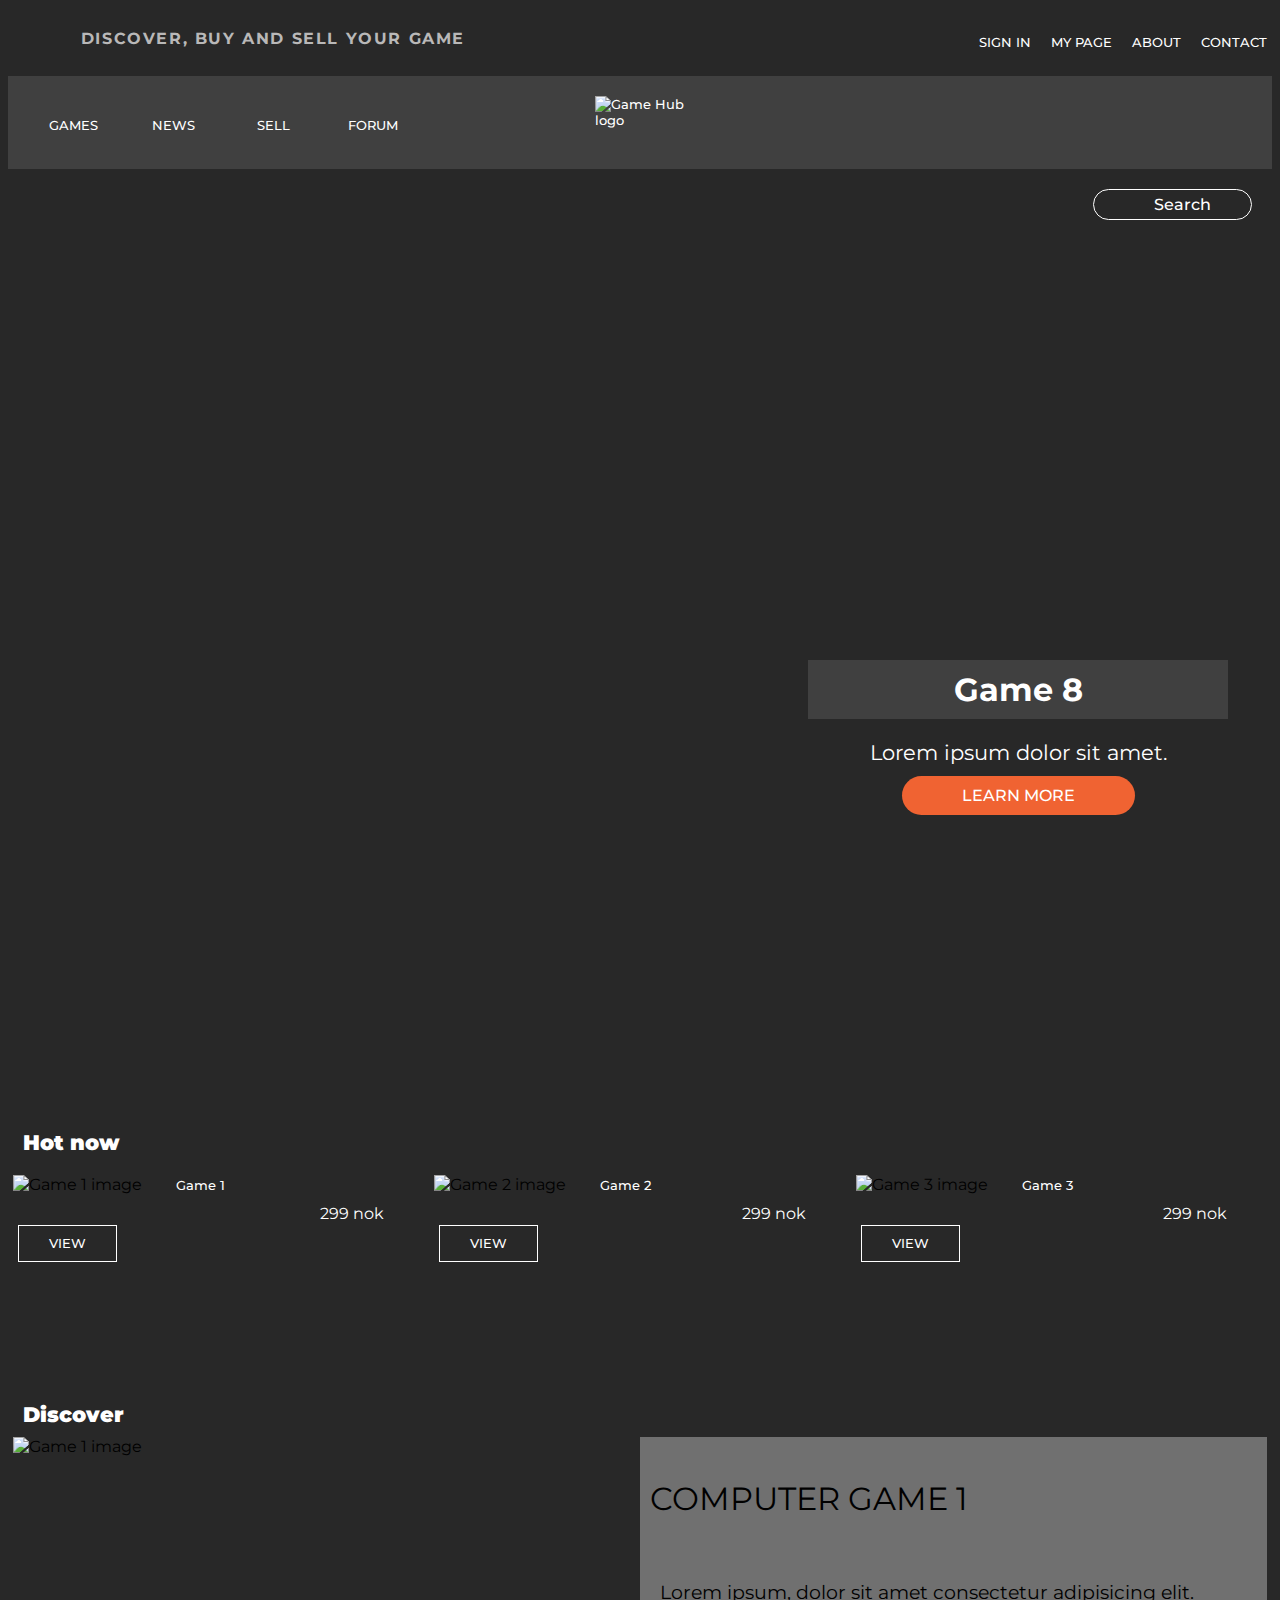
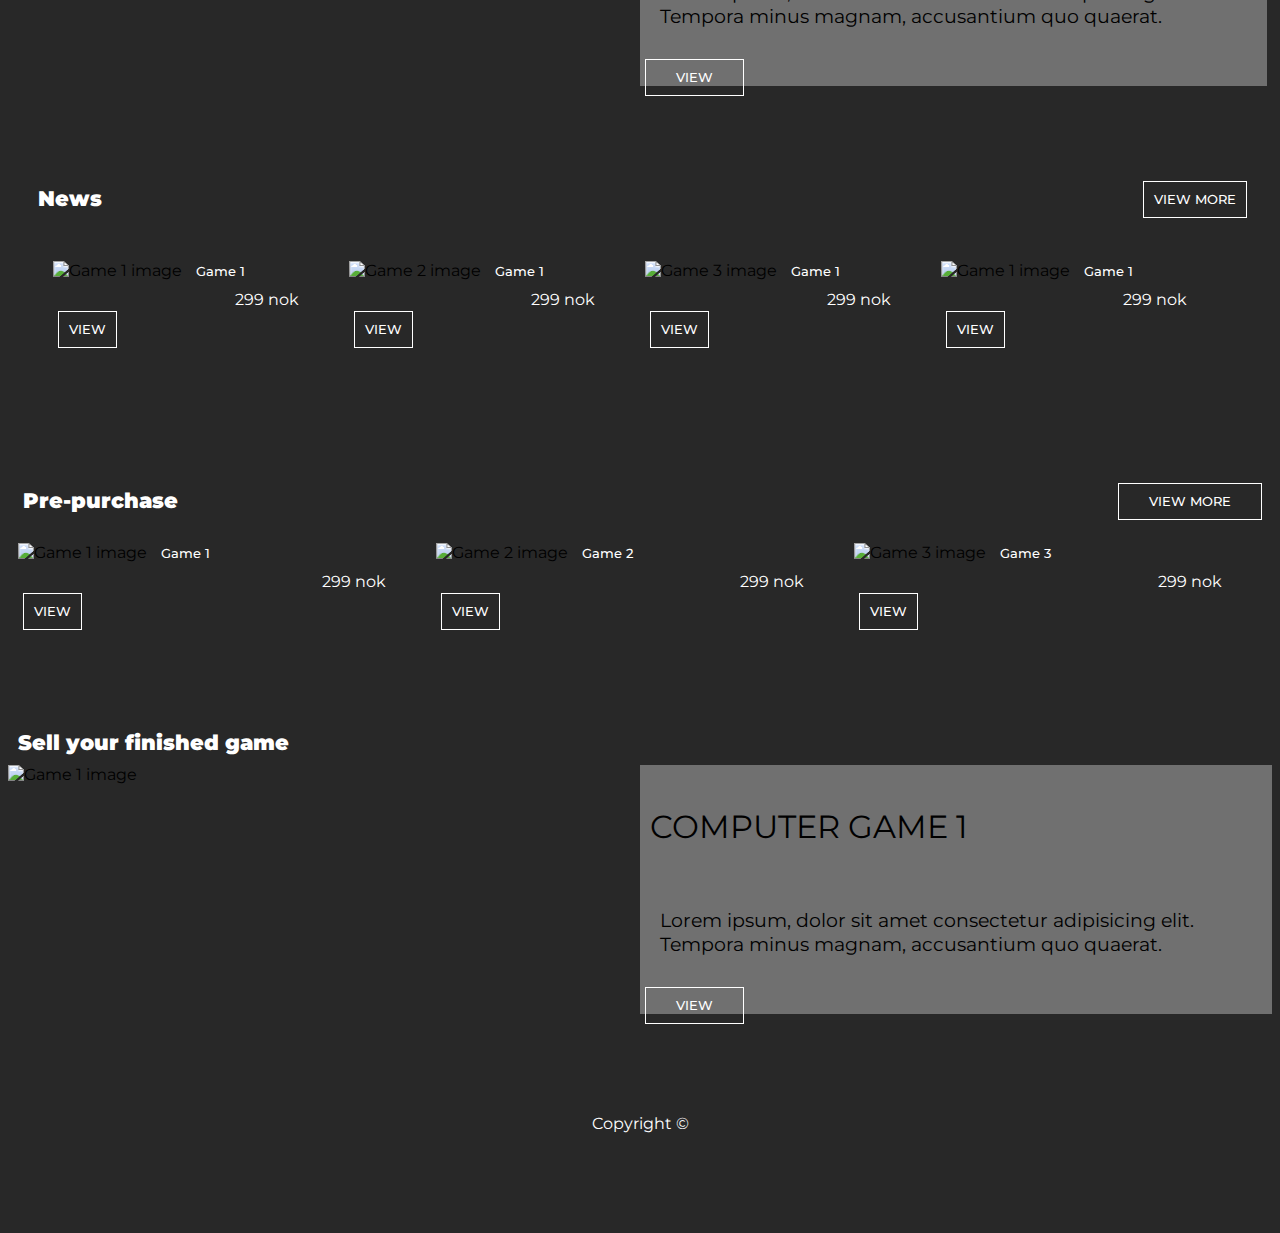
==== index.html @ 7ea4a8e3 "main" ====
<!DOCTYPE html>
<html lang="en">
<head>
    <meta charset="UTF-8">
    <meta http-equiv="X-UA-Compatible" content="IE=edge">
    <meta name="viewport" content="width=device-width, initial-scale=1.0">
    <meta name="description" content="Buy, sell and discover the best games on Game Hub" />
    <script src="https://kit.fontawesome.com/3c108aec67.js" crossorigin="anonymous"></script>
    <link rel="stylesheet" href="../css/index.css">
    <title>Game Hub | Home</title>
</head>
<body>
    <header>
        <section class="wrapper">
            <div class="container_textheader">
                <h1>Discover, buy and sell your game</h1>
             </div>
            <!-- Navigation -->
            <nav class="main-nav-2">
                <ul>
                    <li> <a href="signup.html">Sign in</a></li>
                    <li> <a href="accountpage.html">My page</a></li>
                    <li> <a href="#">About</a></li>
                    <li> <a href="contact.html">Contact</a></li>
                </ul>
            </nav>
        </section>
        
         <section class="menu">
            <label for="hamburger-menu"><i class="fas fa-bars"></i></label>
            <input type="checkbox" id="hamburger-menu">
            <nav class="main-nav-1">
            <ul>
                <li> <a href="games.html">Games</a></li>
                <li> <a href="#">News</a></li>
                <li> <a href="#">Sell</a></li>
                <li> <a href="#">Forum</a></li>
            </ul>
        </nav>
        <a href="index.html"><img class="logo" src="images/gamehub-logo.png" alt="Game Hub logo" class="logo"></a>


            <div class="icons">
                <i class="far fa-heart"></i>
                <a href="checkout.html"><i class="fas fa-shopping-bag"></i>  </a>    
           </div>
        </section>

        <section class="back-search">
            <a href="#" class="search"><i class="far fa-search"></i>Search</a>
        </section>

        <!-- Top Container -->
        <section class="top-container">
            <header class="covergame">
                <h1>Game 8</h1>
                <p>Lorem ipsum dolor sit amet.</p>
                <a href="gamepage.html" class="cta-big">Learn More</a>
            </header>
        </section>
       
    </header>

    <main>
         <!-- Boxes -->
     <section class="hot-now">  
        <h2>Hot now</h2>
        <div class="hot-now_products">
            <img src="images/Game-image-1.jpg" alt="Game 1 image">
            <a href="gamepage.html">Game 1</a>
            <p>299 nok</p>
            <a href="gamepage.html" class="cta-small">View</a>
        </div>
        <div class="hot-now_products">
            <img src="images/Game-image-2.jpg" alt="Game 2 image">
            <a href="gamepage.html">Game 2</a>
            <p>299 nok</p>
            <a href="gamepage.html" class="cta-small">View</a>
        </div>
        <div class="hot-now_products">
            <img src="images/Game-image-3.jpg" alt="Game 3 image">
            <a href="gamepage.html">Game 3</a>
            <p>299 nok</p>
            <a href="gamepage.html" class="cta-small">View</a>
        </div>
     </section>

     <section class="discover">
         <h2>Discover</h2>
         <div class="discover-container">
                <img src="images/Game-image-1.jpg" alt="Game 1 image"> 
         </div>  
        <div class="discover_gametext">
                <p class="game-header">Computer Game 1</p>
                <p class="info-product">Lorem ipsum, dolor sit amet consectetur adipisicing elit. Tempora minus magnam, accusantium quo quaerat.</p>
                <a href="gamepage.html" class="cta-small discover_cta-small">View</a>
            </div>
        </div>
    </section>

    <section class="news">
        <a class="cta-small cta-small-viewmore" href="games.html"> View More</a>
        <h2>News</h2>
       <div class="news_boxes"> 
            <div class="news_products">
                <img src="images/Game-image-1.jpg" alt="Game 1 image"/>
                <a href="gamepage.html">Game 1</a>
                <p>299 nok</p>
                <a href="gamepage.html" class="cta-small">View</a>
            </div>
            <div class="news_products">
                <img src="images/Game-image-2.jpg" alt="Game 2 image"/>
                <a href="gamepage.html">Game 1</a>
                <p>299 nok</p>
                <a href="gamepage.html" class="cta-small">View</a>
            </div>
            <div class="news_products">
                <img src="images/Game-image-3.jpg" alt="Game 3 image"/>
                <a href="gamepage.html">Game 1</a>
                <p>299 nok</p>
                <a href="gamepage.html" class="cta-small">View</a>
            </div>
            <div class="news_products">
                <img src="images/Game-image-1.jpg" alt="Game 1 image"/>
                <a href="gamepage.html">Game 1</a>
                <p>299 nok</p>
                <a href="gamepage.html" class="cta-small">View</a>
            </div>
    </div>
    </section>

    <section class="pre-purchase">
        <a class="cta-small-viewmore" href="#"> View More</a>
        <h2>Pre-purchase</h2>
        <div class="boxes_pre-purchase">
            <div class="pre-purchase_products">
                <img src="images/Game-image-1.jpg" alt="Game 1 image"/>
                <a href="gamepage.html">Game 1</a>
                <p>299 nok</p>
                <a href="gamepage.html" class="cta-small">View</a>
            </div>
            <div class="pre-purchase_products">
                <img src="images/Game-image-2.jpg" alt="Game 2 image"/>
                <a href="gamepage.html">Game 2</a>
                <p>299 nok</p>
                <a href="gamepage.html" class="cta-small">View</a>
            </div>
            <div class="pre-purchase_products">
                <img src="images/Game-image-3.jpg" alt="Game 3 image"/>
                <a href="gamepage.html">Game 3</a>
                <p>299 nok</p>
                <a href="gamepage.html" class="cta-small">View</a>
            </div>
        </div>
    </section>

    <section class="sell">
        <h2>Sell your finished game</h2>
    <div class="sell-container">
            <img src="images/Game-image-1.jpg" alt="Game 1 image"/>
        </div>  
         <div class="sell_gametext">
            <p class="game-header">Computer Game 1</p>
                <p class="info-product">Lorem ipsum, dolor sit amet consectetur adipisicing elit. Tempora minus magnam, accusantium quo quaerat.</p>
                <a href="gamepage.html" class="cta-small sell_cta-small">View</a>
            </div>
    </div>
    </section>

    </main>

    <footer>
        Copyright &copy;
    </footer>
</body>
</html>
---- css/index.css ----
@import url("https://fonts.googleapis.com/css2?family=Montserrat:wght@100&display=swap");

body {
  box-sizing: border-box;
  font-family: Montserrat;
  background-color: #282828;
}

li,
a {
  font-family: "Montserrat", sans-serif;
  font-weight: 500;
  font-size: 13px;
  color: #ffff;
  text-decoration: none;
}

h2 {
  color: #ffff;
  font-size: 1.3em;
  font-weight: 900;
  grid-column: -1/1;
  margin: 10px 10px 10px 10px;
}

.cta-big {
  color: white;
  text-transform: uppercase;
  background-color: #f06332;
  padding: 10px 60px;
  font-size: 1em;
  border-radius: 20px;
}

.cta-big:hover {
  color: #ffff;
  background-color: #404040;
}

.cta-small {
  text-transform: uppercase;
  font-size: 0.8em;
  padding: 10px 30px;
  margin: 5px;
  border-color: #ffff;
  border: 1px solid;
  text-align: center;
}

.cta-small-viewmore {
  text-transform: uppercase;
  font-size: 0.8em;
  padding: 10px 30px;
  margin: 5px;
  border-color: #ffff;
  border: 1px solid;
  text-align: center;
  float: right;
}

.cta-small:hover {
  color: #f06332;
}

/* Navigation */

.main-nav-1 ul {
  display: grid;
  grid-gap: 0px;
  padding: 5px 10px 10px 5px;
  list-style: none;
  grid-template-columns: repeat(4, 100px);
  justify-content: left;
}

.main-nav-1 a {
  display: block;
  text-align: center;
  text-transform: uppercase;
}

.main-nav-1 a:hover {
  color: #f06332;
}

.main-nav-2 ul {
  display: grid;
  grid-gap: 20px;
  padding: 10px 5px 10px 5px;
  list-style: none;
  grid-template-columns: repeat(4, auto);
}

.main-nav-2 a {
  display: block;
  text-align: center;
  text-transform: uppercase;
}

.main-nav-2 a:hover {
  color: #f06332;
}

.logo {
  cursor: pointer;
  max-width: 110px;
  grid-column: 2;
  padding: 0;
  margin: 0px 0px 0px 0px;
  align-items: center;
}

.fa-bars {
  display: none;
}

#hamburger-menu {
  display: none;
}

.icons {
  display: grid;
  grid-gap: 20px;
  padding: 10px;
  grid-template-columns: repeat(2, 20px);
}

.fa-heart {
  color: #f06332;
  font-size: 20px;
}

.fa-heart:hover {
  color: #ffff;
}

.fa-shopping-bag {
  color: #f06332;
  font-size: 20px;
}

.fa-shopping-bag:hover {
  color: #ffff;
}

.wrapper {
  display: grid;
  grid-gap: 20px;
}

.menu {
  display: grid;
  grid-gap: 10px;
  box-sizing: border-box;
  background: #404040;
  padding: 10px;
}

.container_textheader {
  grid-column: 1;
  grid-row: 1;
  justify-self: center;
  color: #b9b8b8;
  font-size: 0.5em;
  font-style: normal;
  font-weight: 200;
  width: auto;
  padding: 10px;
  letter-spacing: 0.2em;
  text-transform: uppercase;
  text-align: center;
}

.main-nav-2 {
  grid-column: 4;
  grid-row: 1;
  justify-self: end;
}

.main-nav-1 {
  grid-column: 1;
  align-items: center;
}

.icons {
  grid-column: 4;
  justify-self: center;
  align-items: center;
}

.search {
  font-size: 1em;
  border: 1px solid;
  border-color: #ffff;
  border-radius: 50px;
  padding: 5px 40px;
  margin: 20px;
}

.fa-search {
  margin: 10px;
}

.back-search {
  display: grid;
  justify-content: right;
}

.back-search :hover {
  color: #f06332;
}

/* Homepage HEADER */

.top-container {
  background-image: url("../images/Header-2.jpg");
  background-size: cover;
  min-height: 90vh;
  position: relative;
  background-position: center;
}

.covergame {
  position: absolute;
  top: 400px;
  left: 800px;
  text-align: center;
}

.top-container h1 {
  font-size: 2em;
  padding: 10px;
  width: 400px;
  margin: 20px 0px;
  font-weight: bolder;
  color: #ffff;
  background-color: #404040;
}

.top-container p {
  font-size: 1.3em;
  color: #ffff;
}

/* HOT NOW */
.hot-now {
  display: grid;
  grid-gap: 10px;
  grid-template-columns: repeat(3, 1fr);
  padding: 70px 5px;
}

.hot-now img {
  width: 100%;
}

.hot-now_products a {
  text-align: left;
  padding: 10px 30px;
}

.hot-now_products p {
  text-align: right;
  color: #ffff;
  margin: 10px 40px;
}

/* DISCOVER */

.discover {
  display: grid;
  grid-gap: 0px;
  grid-template-columns: repeat(2, 1fr);
  padding: 70px 5px;
}

.discover-container {
  grid-column: 1;
}

.discover-container img {
  width: 100%;
}

.discover_gametext {
  background-color: #707070;
  text-align: left;
}

.game-header {
  font-size: xx-large;
  text-transform: uppercase;
  position: relative;
  padding: 10px;
}

.info-product {
  font-size: 1.2em;
  padding: 20px;
  order: 2;
}

.discover_gametext a {
  flex-basis: 500px;
  text-align: left;
}

/* NEWS */

.news {
  padding: 20px;
}

.news_boxes {
  display: grid;
  grid-gap: 10px;
  grid-template-columns: repeat(4, 1fr);
  padding: 20px;
  margin: 30px 5px;
}

.news img {
  width: 100%;
}

.news a {
  text-align: center;
  padding: 10px 10px;
  justify-self: end;
  grid-column: 4;
  grid-row: 1;
}

.news_products p {
  text-align: right;
  color: #ffff;
  margin: 10px 40px;
}

/* PRE-PURCHASE */

.pre-purchase {
  padding: 70px 5px;
}

.boxes_pre-purchase {
  display: grid;
  grid-gap: 10px;
  grid-template-columns: repeat(3, 1fr);
  padding: 0px;
  margin: 30px 5px;
}

.pre-purchase img {
  width: 100%;
}

.boxes_pre-purchase a {
  text-align: center;
  padding: 10px 10px;
  justify-self: end;
  grid-column: 4;
  grid-row: 1;
}

.boxes_pre-purchase p {
  text-align: right;
  color: #ffff;
  margin: 10px 40px;
}

/* SELL YOUR GAME */

.sell {
  display: grid;
  grid-gap: 0px;
  grid-template-columns: repeat(2, 1fr);
}

.sell-container {
  grid-column: 1;
}

.sell-container img {
  width: 100%;
}

.sell_gametext {
  background-color: #707070;
  text-align: left;
}

.game-header {
  font-size: xx-large;
  text-transform: uppercase;
  position: relative;
  padding: 10px;
}

.info-product {
  font-size: 1.2em;
  padding: 20px;
  order: 2;
}

.sell_gametext a {
  flex-basis: 500px;
  text-align: left;
}

/* footer */
footer {
  color: #ffff;
  display: flex;
  justify-content: center;
  padding: 90px;
  margin: 10px;
}

@media (max-width: 1200px) {
  /* HOMEPAGE HEADER */

  .top-container {
    min-height: 60vh;
  }

  .covergame {
    position: absolute;
    top: 270px;
    left: 10px;
    text-align: center;
  }

  .top-container h1 {
    font-size: 1.2em;
    width: 200px;
    background-color: #b9b8b8;
    color: #282828;
    justify-items: center;
  }

  .top-container p {
    display: none;
  }

  /* HOT NOW  */
  .hot-now {
    grid-template-columns: repeat(2, 1fr);
    grid-gap: 50px;
  }

  /* DISCOVER */
  .discover {
    grid-template-columns: 1fr;
    grid-gap: 0px;
  }

  .discover_cta-small {
    position: absolute;
  }

  /* NEWS */
  .news_boxes {
    grid-template-columns: repeat(2, 1fr);
    grid-gap: 50px;
  }

  /* PRE-PURCHASE */
  .boxes_pre-purchase {
    grid-template-columns: repeat(2, 1fr);
    grid-gap: 50px;
  }

  /*  SELL YOUR GAME */
  .sell {
    grid-template-columns: 1fr;
  }

  .sell_cta-small {
    position: absolute;
  }
}

@media (max-width: 700px) {
  /*  NAVIGATION */

  .main-nav-2 a {
    font-size: 10px;
  }

  .main-nav-1 {
    display: none;
  }

  #hamburger-menu:checked ~ .main-nav-1 {
    display: block;
  }

  .main-nav-1 ul {
    display: flex;
    flex-direction: column;
  }

  .main-nav-1 li {
    padding: 10px;
  }

  .fa-bars {
    display: block;
    font-size: 35px;
    color: #f06332;
    grid-column: 1;
    padding: 20px 10px;
  }

  .logo {
    grid-column: 3;
  }

  /* HOMEPAGE HEADER */
  .top-container {
    min-height: 40vh;
  }

  .covergame {
    position: absolute;
    top: 160px;
    left: 10px;
    text-align: center;
  }

  .top-container h1 {
    font-size: 1em;
    width: 150px;
    background-color: #b9b8b8;
    color: #282828;
    justify-items: center;
  }

  .top-container p {
    display: none;
  }

  /* HOT NOW  */
  .hot-now {
    grid-template-columns: 1fr;
    grid-gap: 50px;
  }

  /* DISCOVER */
  .discover {
    grid-template-columns: 1fr;
    grid-gap: 0px;
  }

  .discover_cta-small {
    position: absolute;
  }

  /* NEWS */
  .news_boxes {
    grid-template-columns: 1fr;
    grid-gap: 50px;
  }

  /* PRE-PURCHASE */
  .boxes_pre-purchase {
    grid-template-columns: 1fr;
    grid-gap: 50px;
  }

  /*  SELL YOUR GAME */
  .sell {
    grid-template-columns: 1fr;
  }

  .sell_cta-small {
    position: absolute;
  }
}

@media (max-width: 420px) {
  .main-nav-2 a {
    font-size: 0.4em;
  }

  .main-nav-1 {
    display: none;
  }

  #hamburger-menu:checked ~ .main-nav-1 {
    display: block;
  }

  .main-nav-1 ul {
    display: flex;
    flex-direction: column;
  }

  .main-nav-1 li {
    padding: 5px;
  }

  .fa-bars {
    display: block;
    font-size: 35px;
    color: #f06332;
    grid-column: 1;
    padding: 20px 10px;
  }

  .logo {
    grid-column: 3;
  }

  .container_textheader {
    font-size: 0.3em;
  }
}
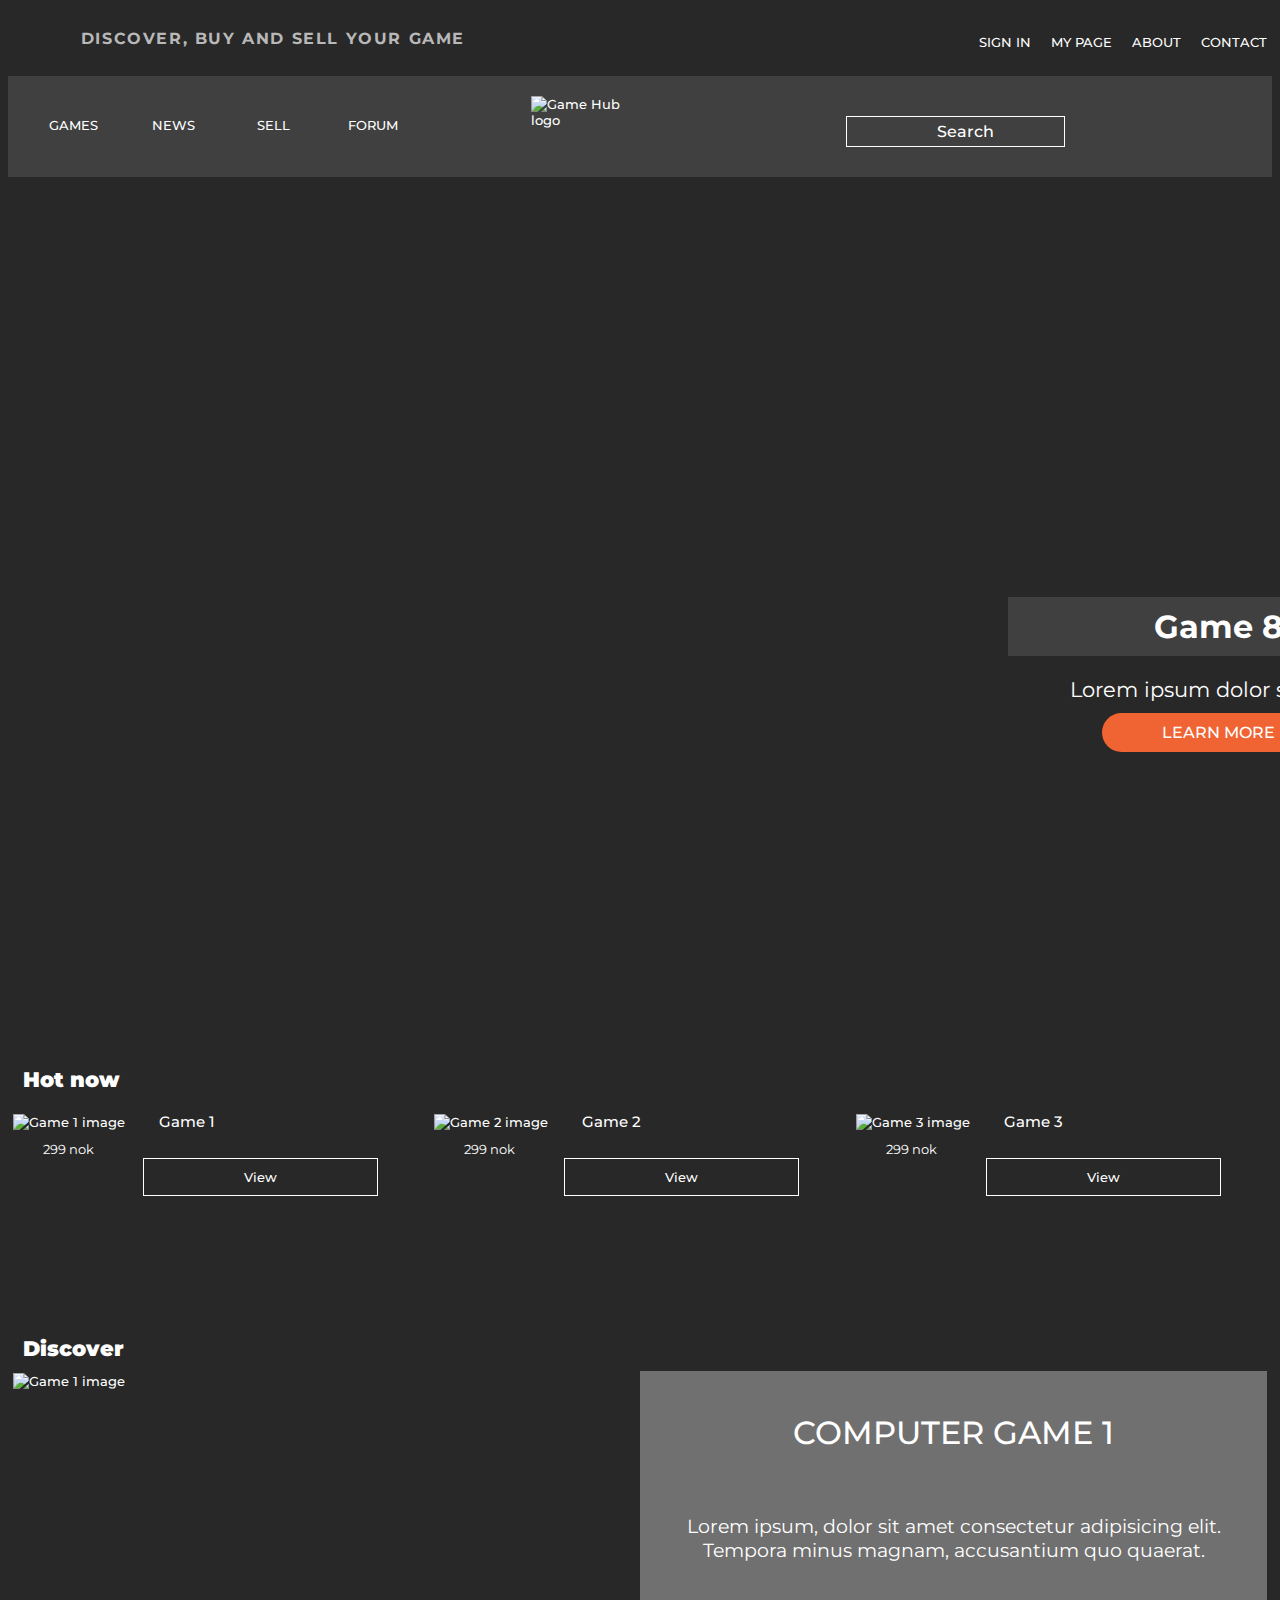
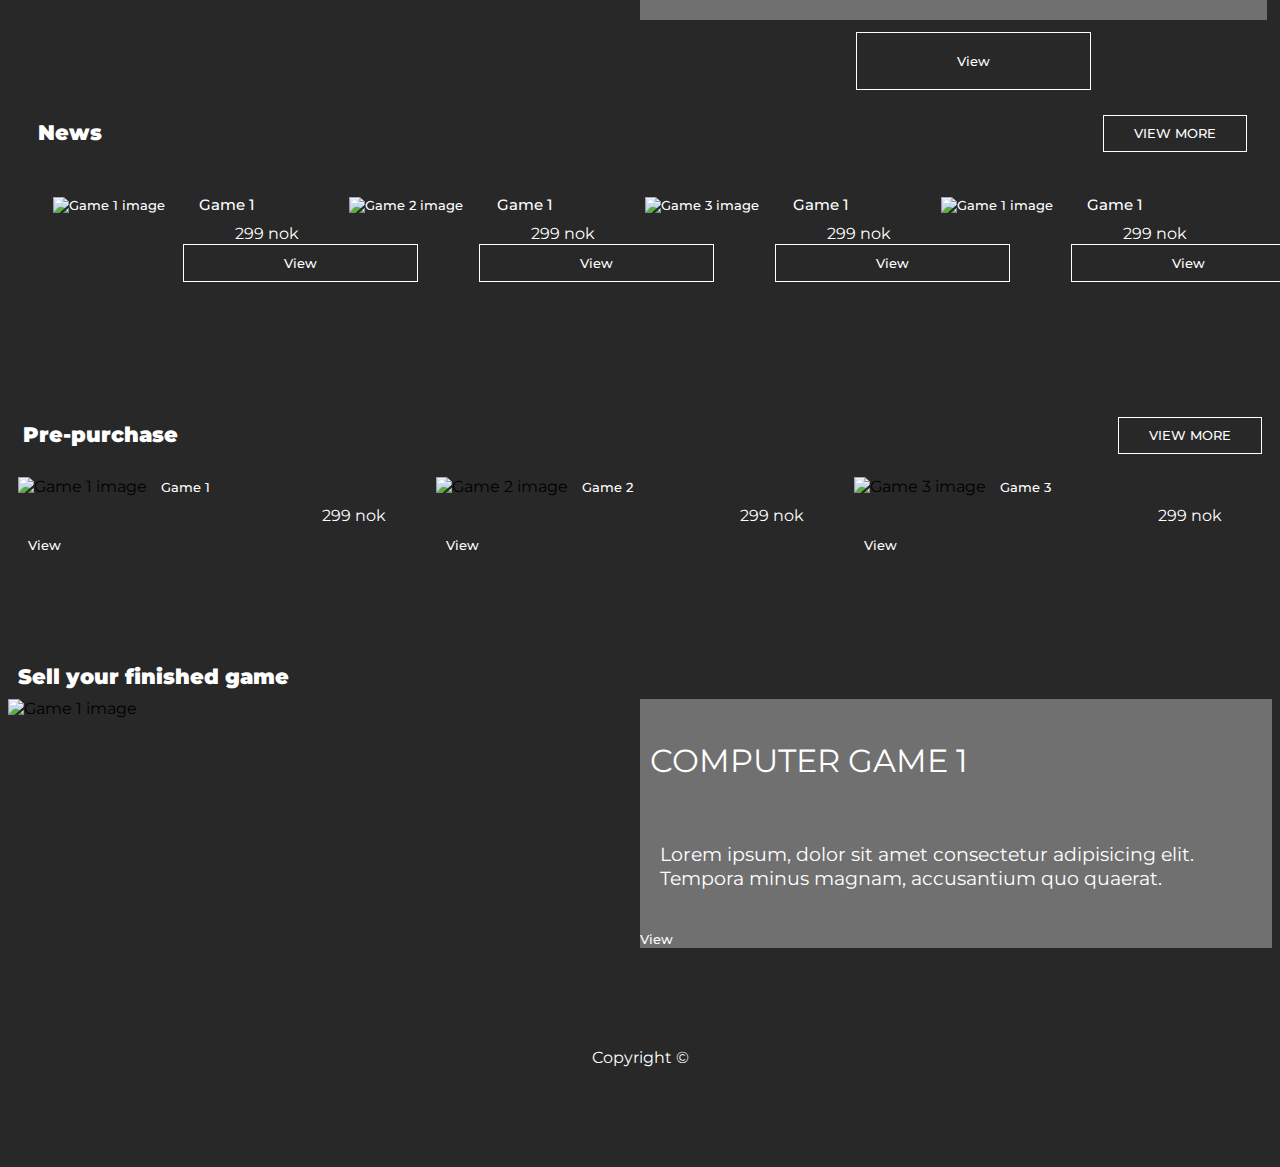
==== commit ed5c13b1: "update css" ====
--- a/index.html
+++ b/index.html
@@ -8,6 +8,17 @@
     <script src="https://kit.fontawesome.com/3c108aec67.js" crossorigin="anonymous"></script>
     <link rel="stylesheet" href="../css/index.css">
     <title>Game Hub | Home</title>
+    <!-- Hotjar Tracking Code for my site -->
+<script>
+    (function(h,o,t,j,a,r){
+        h.hj=h.hj||function(){(h.hj.q=h.hj.q||[]).push(arguments)};
+        h._hjSettings={hjid:3162559,hjsv:6};
+        a=o.getElementsByTagName('head')[0];
+        r=o.createElement('script');r.async=1;
+        r.src=t+h._hjSettings.hjid+j+h._hjSettings.hjsv;
+        a.appendChild(r);
+    })(window,document,'https://static.hotjar.com/c/hotjar-','.js?sv=');
+</script>
 </head>
 <body>
     <header>
@@ -39,16 +50,17 @@
         </nav>
         <a href="index.html"><img class="logo" src="images/gamehub-logo.png" alt="Game Hub logo" class="logo"></a>
 
-
+        <section class="back-search">
+            <a href="#" class="search"><i class="far fa-search"></i>Search</a>
+        </section>
+        
             <div class="icons">
                 <i class="far fa-heart"></i>
                 <a href="checkout.html"><i class="fas fa-shopping-bag"></i>  </a>    
            </div>
         </section>
 
-        <section class="back-search">
-            <a href="#" class="search"><i class="far fa-search"></i>Search</a>
-        </section>
+        
 
         <!-- Top Container -->
         <section class="top-container">
@@ -66,65 +78,65 @@
      <section class="hot-now">  
         <h2>Hot now</h2>
         <div class="hot-now_products">
-            <img src="images/Game-image-1.jpg" alt="Game 1 image">
-            <a href="gamepage.html">Game 1</a>
+           <a href="gamepage.html"> <img src="images/Game-image-1.jpg" alt="Game 1 image"></a>
+            <a href="gamepage.html" class="product-name">Game 1</a>
             <p>299 nok</p>
-            <a href="gamepage.html" class="cta-small">View</a>
+            <a href="gamepage.html" class="cta-game">View</a>
         </div>
         <div class="hot-now_products">
-            <img src="images/Game-image-2.jpg" alt="Game 2 image">
-            <a href="gamepage.html">Game 2</a>
+            <a href="gamepage.html"><img src="images/Game-image-2.jpg" alt="Game 2 image"></a>
+            <a href="gamepage.html" class="product-name">Game 2</a>
             <p>299 nok</p>
-            <a href="gamepage.html" class="cta-small">View</a>
+            <a href="gamepage.html" class="cta-game">View</a>
         </div>
         <div class="hot-now_products">
-            <img src="images/Game-image-3.jpg" alt="Game 3 image">
-            <a href="gamepage.html">Game 3</a>
+            <a href="gamepage.html"><img src="images/Game-image-3.jpg" alt="Game 3 image"></a>
+            <a href="gamepage.html" class="product-name">Game 3</a>
             <p>299 nok</p>
-            <a href="gamepage.html" class="cta-small">View</a>
+            <a href="gamepage.html" class="cta-game">View</a>
         </div>
      </section>
 
      <section class="discover">
          <h2>Discover</h2>
          <div class="discover-container">
-                <img src="images/Game-image-1.jpg" alt="Game 1 image"> 
+                <a href="gamepage.html"><img src="images/Game-image-1.jpg" alt="Game 1 image"> </a>
          </div>  
         <div class="discover_gametext">
-                <p class="game-header">Computer Game 1</p>
+                <a href="gamepage.html"><p class="game-header">Computer Game 1</p></a>
                 <p class="info-product">Lorem ipsum, dolor sit amet consectetur adipisicing elit. Tempora minus magnam, accusantium quo quaerat.</p>
-                <a href="gamepage.html" class="cta-small discover_cta-small">View</a>
+                <a href="gamepage.html" class="discover_cta-small">View</a>
             </div>
         </div>
     </section>
 
     <section class="news">
-        <a class="cta-small cta-small-viewmore" href="games.html"> View More</a>
+        <a class=" cta-small-viewmore" href="games.html"> View More</a>
         <h2>News</h2>
        <div class="news_boxes"> 
             <div class="news_products">
-                <img src="images/Game-image-1.jpg" alt="Game 1 image"/>
-                <a href="gamepage.html">Game 1</a>
+                <a href="gamepage.html"><img src="images/Game-image-1.jpg" alt="Game 1 image"/></a>
+                <a href="gamepage.html" class="product-name">Game 1</a>
                 <p>299 nok</p>
-                <a href="gamepage.html" class="cta-small">View</a>
+                <a href="gamepage.html" class="cta-game">View</a>
             </div>
             <div class="news_products">
-                <img src="images/Game-image-2.jpg" alt="Game 2 image"/>
-                <a href="gamepage.html">Game 1</a>
+                <a href="gamepage.html"><img src="images/Game-image-2.jpg" alt="Game 2 image"/></a>
+                <a href="gamepage.html" class="product-name">Game 1</a>
                 <p>299 nok</p>
-                <a href="gamepage.html" class="cta-small">View</a>
+                <a href="gamepage.html" class="cta-game">View</a>
             </div>
             <div class="news_products">
-                <img src="images/Game-image-3.jpg" alt="Game 3 image"/>
-                <a href="gamepage.html">Game 1</a>
+                <a href="gamepage.html"><img src="images/Game-image-3.jpg" alt="Game 3 image"/></a>
+                <a href="gamepage.html" class="product-name">Game 1</a>
                 <p>299 nok</p>
-                <a href="gamepage.html" class="cta-small">View</a>
+                <a href="gamepage.html" class="cta-game">View</a>
             </div>
             <div class="news_products">
-                <img src="images/Game-image-1.jpg" alt="Game 1 image"/>
-                <a href="gamepage.html">Game 1</a>
+                <a href="gamepage.html"><img src="images/Game-image-1.jpg" alt="Game 1 image"/></a>
+                <a href="gamepage.html" class="product-name">Game 1</a>
                 <p>299 nok</p>
-                <a href="gamepage.html" class="cta-small">View</a>
+                <a href="gamepage.html" class="cta-game">View</a>
             </div>
     </div>
     </section>
--- a/css/index.css
+++ b/css/index.css
@@ -37,7 +37,29 @@
   background-color: #404040;
 }
 
-.cta-small {
+/*.cta-small {
+  text-transform: uppercase;
+  color: #000000;
+  font-size: 0.8em;
+  padding: 10px 30px;
+  margin: 5px;
+  background-color: rgb(237, 237, 237);
+  border-color: #ffff;
+  border: 0.5px solid;
+  text-align: center;
+} */
+
+.cta-game {
+  color: #ffffff;
+  padding: 10px 100px; 
+  /*position: relative;*/
+  left: 130px;
+  position: relative;
+  
+  border: 1px solid;
+}
+
+.cta-small-viewmore {
   text-transform: uppercase;
   font-size: 0.8em;
   padding: 10px 30px;
@@ -45,21 +67,12 @@
   border-color: #ffff;
   border: 1px solid;
   text-align: center;
-}
-
-.cta-small-viewmore {
-  text-transform: uppercase;
-  font-size: 0.8em;
-  padding: 10px 30px;
-  margin: 5px;
-  border-color: #ffff;
-  border: 1px solid;
-  text-align: center;
   float: right;
 }
 
-.cta-small:hover {
-  color: #f06332;
+.cta-game:hover {
+  background-color: #f06332;
+  border: #f06332;
 }
 
 /* Navigation */
@@ -190,11 +203,13 @@
 
 .search {
   font-size: 1em;
-  border: 1px solid;
+  border: 0.5px solid;
   border-color: #ffff;
-  border-radius: 50px;
-  padding: 5px 40px;
+  border-radius: 0px;
+  padding: 5px 70px;
   margin: 20px;
+  
+  
 }
 
 .fa-search {
@@ -223,7 +238,7 @@
 .covergame {
   position: absolute;
   top: 400px;
-  left: 800px;
+  left: 1000px;
   text-align: center;
 }
 
@@ -254,15 +269,17 @@
   width: 100%;
 }
 
-.hot-now_products a {
+.product-name {
   text-align: left;
   padding: 10px 30px;
+  font-size: 15px;
 }
 
 .hot-now_products p {
-  text-align: right;
-  color: #ffff;
-  margin: 10px 40px;
+  text-align: left;
+  color: #ffff;
+  margin: 10px 30px;
+  font-size: 13px;
 }
 
 /* DISCOVER */
@@ -275,7 +292,8 @@
 }
 
 .discover-container {
-  grid-column: 1;
+  /*grid-column: 1;
+  /*height: 471.5px;*/
 }
 
 .discover-container img {
@@ -284,7 +302,7 @@
 
 .discover_gametext {
   background-color: #707070;
-  text-align: left;
+  text-align: center;
 }
 
 .game-header {
@@ -292,17 +310,29 @@
   text-transform: uppercase;
   position: relative;
   padding: 10px;
+  color: #ffffff;
 }
 
 .info-product {
   font-size: 1.2em;
   padding: 20px;
   order: 2;
-}
-
-.discover_gametext a {
-  flex-basis: 500px;
-  text-align: left;
+  color: #ffffff;
+}
+
+
+.discover_cta-small {
+  color: #ffffff;
+  padding: 20px 100px; 
+  position: relative;
+  left: 20px;
+  top: 50px;
+  border: 1px solid;
+}
+
+.discover_cta-small:hover {
+  background-color: #f06332;
+  border: #f06332;
 }
 
 /* NEWS */
@@ -323,13 +353,7 @@
   width: 100%;
 }
 
-.news a {
-  text-align: center;
-  padding: 10px 10px;
-  justify-self: end;
-  grid-column: 4;
-  grid-row: 1;
-}
+
 
 .news_products p {
   text-align: right;
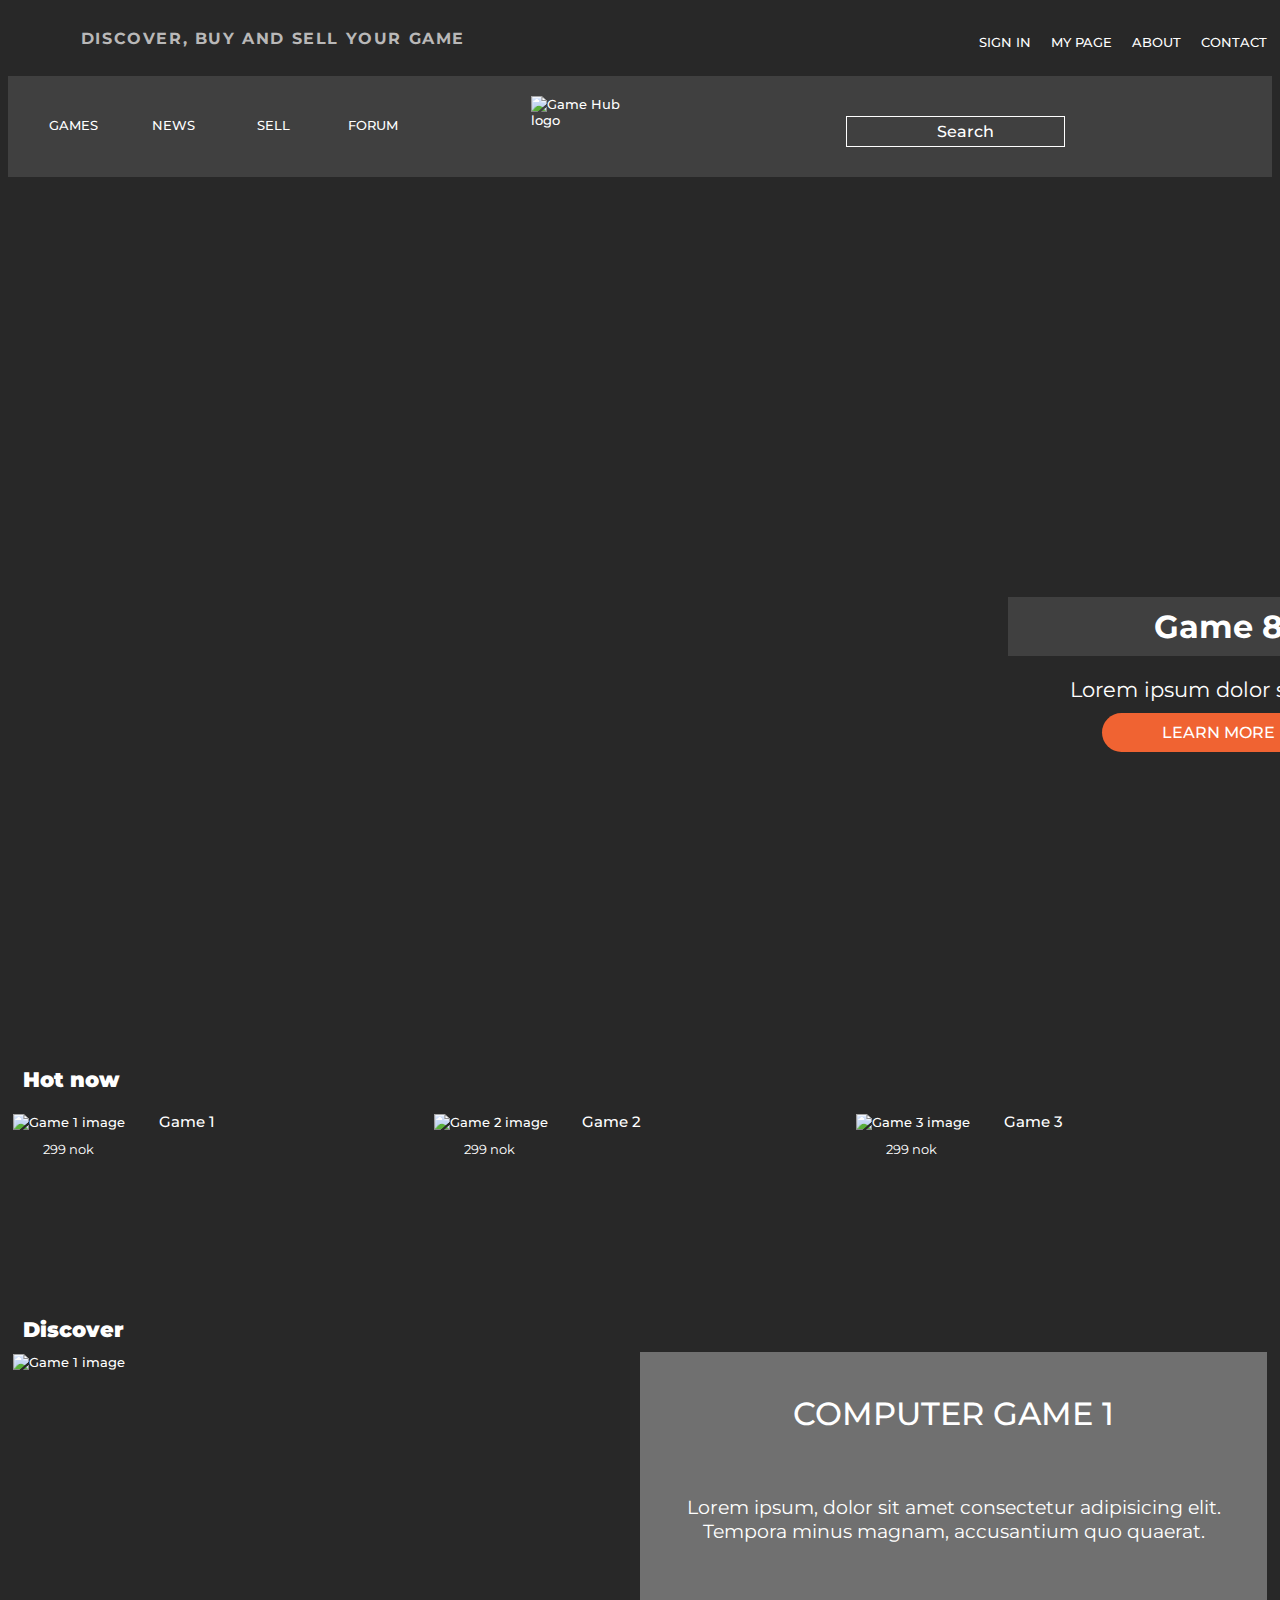
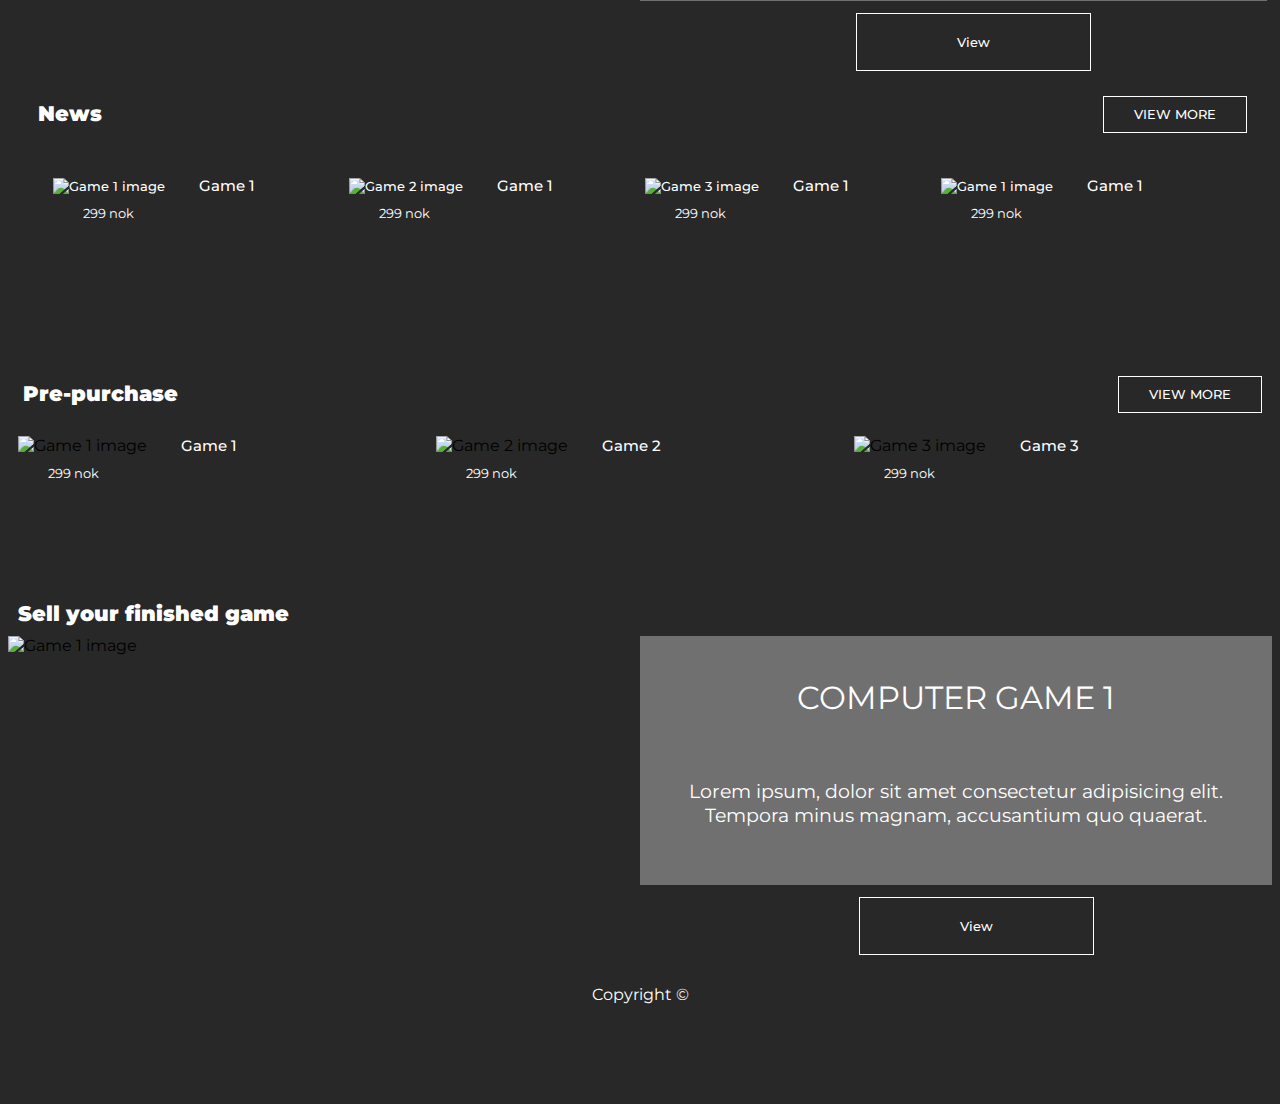
==== commit 1ea951d6: "update css style" ====
--- a/index.html
+++ b/index.html
@@ -81,19 +81,19 @@
            <a href="gamepage.html"> <img src="images/Game-image-1.jpg" alt="Game 1 image"></a>
             <a href="gamepage.html" class="product-name">Game 1</a>
             <p>299 nok</p>
-            <a href="gamepage.html" class="cta-game">View</a>
+        
         </div>
         <div class="hot-now_products">
             <a href="gamepage.html"><img src="images/Game-image-2.jpg" alt="Game 2 image"></a>
             <a href="gamepage.html" class="product-name">Game 2</a>
             <p>299 nok</p>
-            <a href="gamepage.html" class="cta-game">View</a>
+            
         </div>
         <div class="hot-now_products">
             <a href="gamepage.html"><img src="images/Game-image-3.jpg" alt="Game 3 image"></a>
             <a href="gamepage.html" class="product-name">Game 3</a>
             <p>299 nok</p>
-            <a href="gamepage.html" class="cta-game">View</a>
+            
         </div>
      </section>
 
@@ -118,25 +118,21 @@
                 <a href="gamepage.html"><img src="images/Game-image-1.jpg" alt="Game 1 image"/></a>
                 <a href="gamepage.html" class="product-name">Game 1</a>
                 <p>299 nok</p>
-                <a href="gamepage.html" class="cta-game">View</a>
             </div>
             <div class="news_products">
                 <a href="gamepage.html"><img src="images/Game-image-2.jpg" alt="Game 2 image"/></a>
                 <a href="gamepage.html" class="product-name">Game 1</a>
                 <p>299 nok</p>
-                <a href="gamepage.html" class="cta-game">View</a>
             </div>
             <div class="news_products">
                 <a href="gamepage.html"><img src="images/Game-image-3.jpg" alt="Game 3 image"/></a>
                 <a href="gamepage.html" class="product-name">Game 1</a>
                 <p>299 nok</p>
-                <a href="gamepage.html" class="cta-game">View</a>
             </div>
             <div class="news_products">
                 <a href="gamepage.html"><img src="images/Game-image-1.jpg" alt="Game 1 image"/></a>
                 <a href="gamepage.html" class="product-name">Game 1</a>
                 <p>299 nok</p>
-                <a href="gamepage.html" class="cta-game">View</a>
             </div>
     </div>
     </section>
@@ -147,21 +143,18 @@
         <div class="boxes_pre-purchase">
             <div class="pre-purchase_products">
                 <img src="images/Game-image-1.jpg" alt="Game 1 image"/>
-                <a href="gamepage.html">Game 1</a>
+                <a href="gamepage.html" class="product-name">Game 1</a>
                 <p>299 nok</p>
-                <a href="gamepage.html" class="cta-small">View</a>
             </div>
             <div class="pre-purchase_products">
                 <img src="images/Game-image-2.jpg" alt="Game 2 image"/>
-                <a href="gamepage.html">Game 2</a>
+                <a href="gamepage.html" class="product-name">Game 2</a>
                 <p>299 nok</p>
-                <a href="gamepage.html" class="cta-small">View</a>
             </div>
             <div class="pre-purchase_products">
                 <img src="images/Game-image-3.jpg" alt="Game 3 image"/>
-                <a href="gamepage.html">Game 3</a>
+                <a href="gamepage.html" class="product-name">Game 3</a>
                 <p>299 nok</p>
-                <a href="gamepage.html" class="cta-small">View</a>
             </div>
         </div>
     </section>
--- a/css/index.css
+++ b/css/index.css
@@ -207,9 +207,12 @@
   border-color: #ffff;
   border-radius: 0px;
   padding: 5px 70px;
-  margin: 20px;
-  
-  
+  margin: 20px;  
+}
+
+.search:hover{
+  background-color: #ffff;
+  opacity: 80%;
 }
 
 .fa-search {
@@ -222,7 +225,7 @@
 }
 
 .back-search :hover {
-  color: #f06332;
+  color: #282828;
 }
 
 /* Homepage HEADER */
@@ -280,6 +283,10 @@
   color: #ffff;
   margin: 10px 30px;
   font-size: 13px;
+}
+
+.hot-now_products:hover{
+  background: hsla(203, 14%, 44%, 0.309)
 }
 
 /* DISCOVER */
@@ -353,12 +360,22 @@
   width: 100%;
 }
 
+.news_products:hover{
+  background: hsla(203, 14%, 44%, 0.309)
+}
+
 
 
 .news_products p {
-  text-align: right;
-  color: #ffff;
-  margin: 10px 40px;
+  text-align: left;
+  color: #ffff;
+  margin: 10px 30px;
+  font-size: 13px;
+}
+
+.cta-small-viewmore:hover{
+  background: #f06332;
+  border: #f06332;
 }
 
 /* PRE-PURCHASE */
@@ -379,18 +396,15 @@
   width: 100%;
 }
 
-.boxes_pre-purchase a {
-  text-align: center;
-  padding: 10px 10px;
-  justify-self: end;
-  grid-column: 4;
-  grid-row: 1;
-}
-
 .boxes_pre-purchase p {
-  text-align: right;
-  color: #ffff;
-  margin: 10px 40px;
+  text-align: left;
+  color: #ffff;
+  margin: 10px 30px;
+  font-size: 13px;
+}
+
+.pre-purchase_products:hover{
+  background: hsla(203, 14%, 44%, 0.309)
 }
 
 /* SELL YOUR GAME */
@@ -409,9 +423,10 @@
   width: 100%;
 }
 
+
 .sell_gametext {
   background-color: #707070;
-  text-align: left;
+  text-align: center;
 }
 
 .game-header {
@@ -419,17 +434,28 @@
   text-transform: uppercase;
   position: relative;
   padding: 10px;
+  color: #ffffff;
 }
 
 .info-product {
   font-size: 1.2em;
   padding: 20px;
   order: 2;
-}
-
-.sell_gametext a {
-  flex-basis: 500px;
-  text-align: left;
+  color: #ffffff;
+}
+
+.sell_cta-small {
+  color: #ffffff;
+  padding: 20px 100px; 
+  position: relative;
+  left: 20px;
+  top: 50px;
+  border: 1px solid;
+}
+
+.sell_cta-small:hover {
+  background-color: #f06332;
+  border: #f06332;
 }
 
 /* footer */
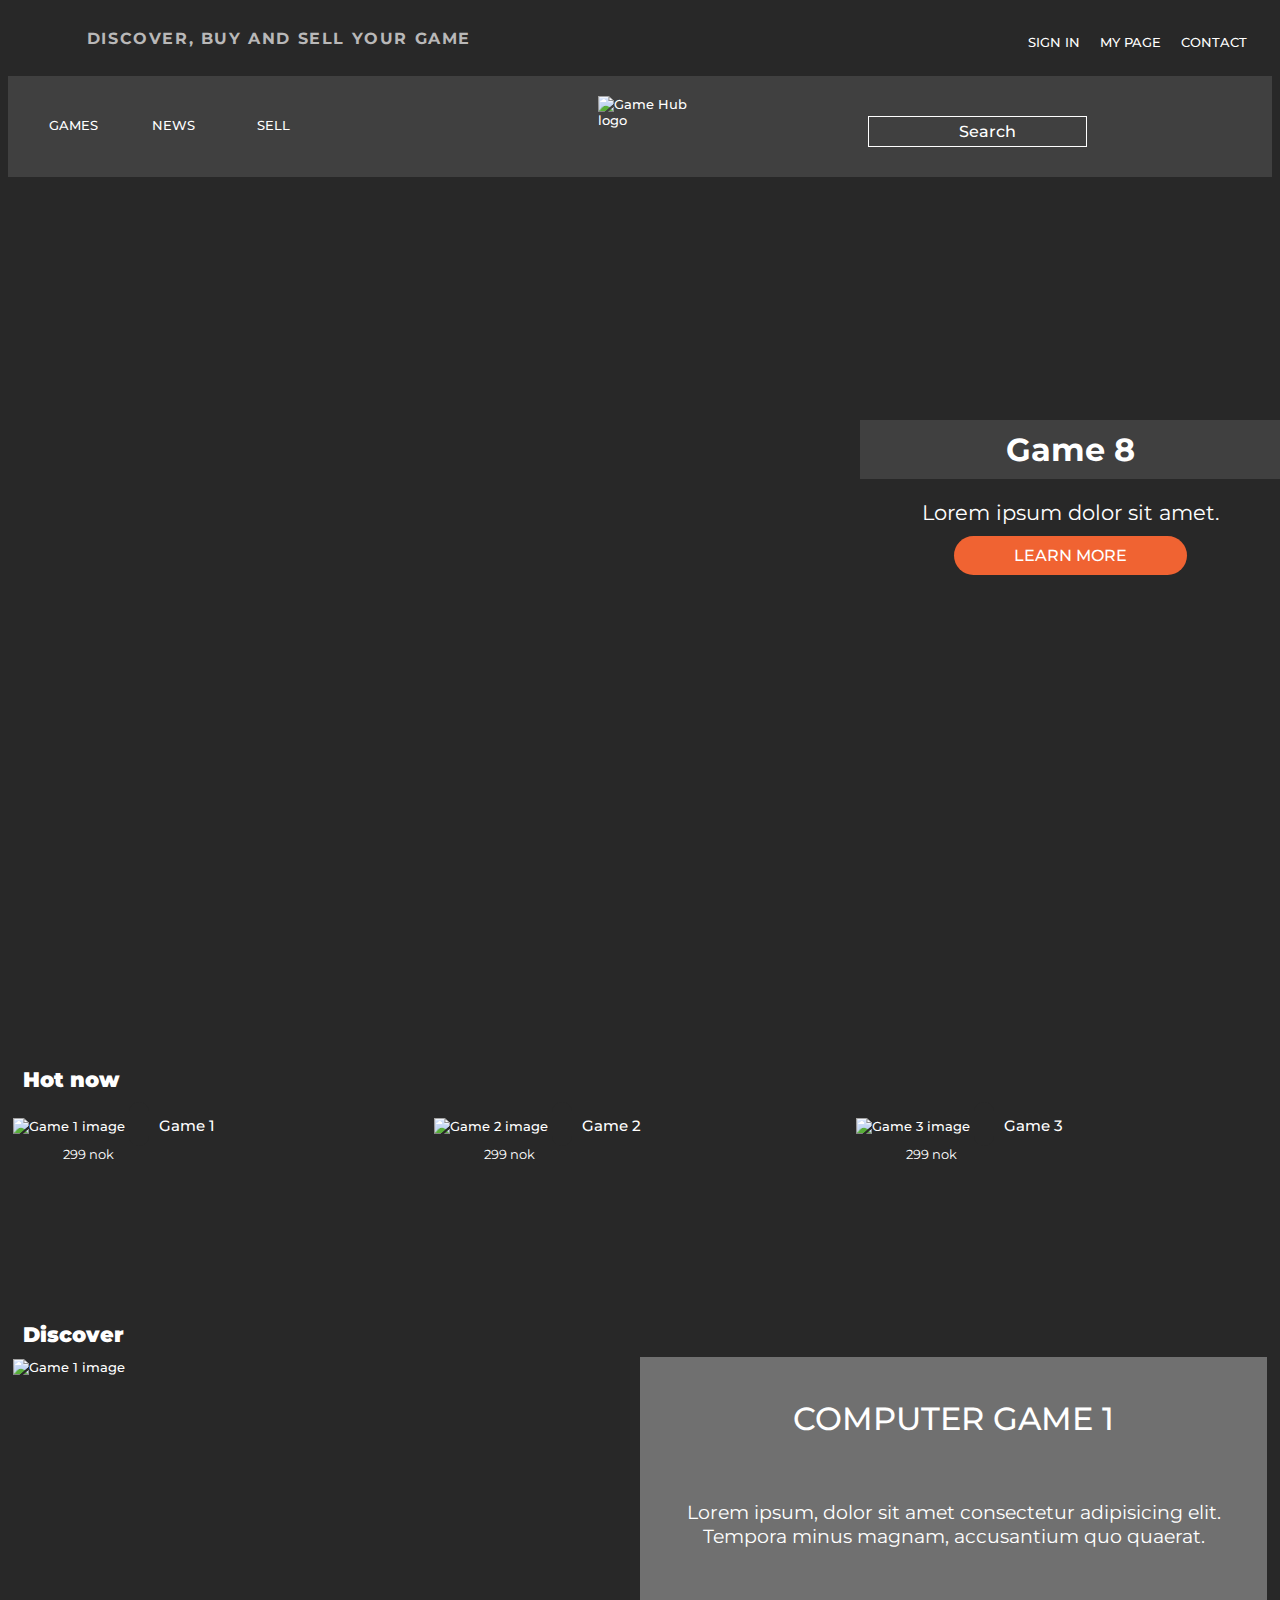
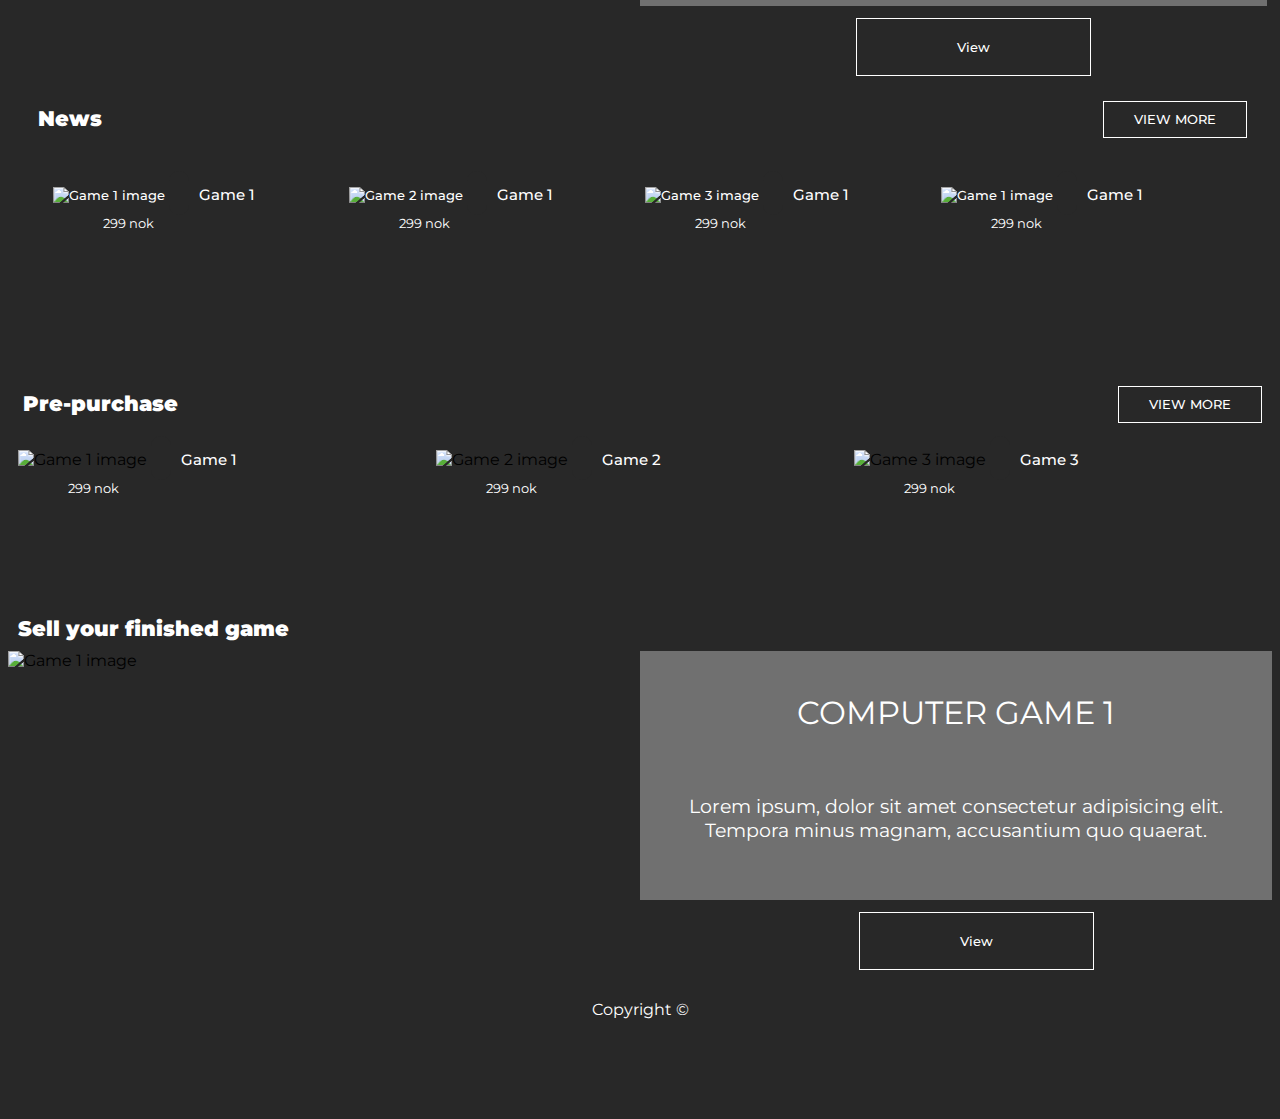
==== commit 465efb15: "update" ====
--- a/index.html
+++ b/index.html
@@ -6,6 +6,7 @@
     <meta name="viewport" content="width=device-width, initial-scale=1.0">
     <meta name="description" content="Buy, sell and discover the best games on Game Hub" />
     <script src="https://kit.fontawesome.com/3c108aec67.js" crossorigin="anonymous"></script>
+    <script src="https://kit.fontawesome.com/abd815ad73.js" crossorigin="anonymous"></script>
     <link rel="stylesheet" href="../css/index.css">
     <title>Game Hub | Home</title>
     <!-- Hotjar Tracking Code for my site -->
@@ -26,12 +27,12 @@
             <div class="container_textheader">
                 <h1>Discover, buy and sell your game</h1>
              </div>
+             
             <!-- Navigation -->
             <nav class="main-nav-2">
                 <ul>
                     <li> <a href="signup.html">Sign in</a></li>
                     <li> <a href="accountpage.html">My page</a></li>
-                    <li> <a href="#">About</a></li>
                     <li> <a href="contact.html">Contact</a></li>
                 </ul>
             </nav>
@@ -45,54 +46,85 @@
                 <li> <a href="games.html">Games</a></li>
                 <li> <a href="#">News</a></li>
                 <li> <a href="#">Sell</a></li>
-                <li> <a href="#">Forum</a></li>
             </ul>
-        </nav>
+            </nav>
+           
+
         <a href="index.html"><img class="logo" src="images/gamehub-logo.png" alt="Game Hub logo" class="logo"></a>
-
-        <section class="back-search">
+        
+
+        <div class="back-search">
             <a href="#" class="search"><i class="far fa-search"></i>Search</a>
-        </section>
-        
+            <i class="far fa-search res_search"></i>
+        </div>
+
             <div class="icons">
                 <i class="far fa-heart"></i>
-                <a href="checkout.html"><i class="fas fa-shopping-bag"></i>  </a>    
+                <i class="fas fa-shopping-bag addtocart"></i>  
            </div>
         </section>
-
-        
-
+    
+
+    <!-- cart -->
+    <div class="cart">
+        <h2 class="cart-title">Your Cart</h2>
+   
+   <!-- cart - content -->
+   <div class="cart-content">
+   </div>
+
+   <!--Total -->
+   <div class="total">
+        <div class="total-title">Total</div>
+        <div class="total-price">0kr</div>
+   </div>
+   <!--Buy button-->
+   <button type="button" class="btn-buy">Buy Now</button>
+   <!-- Cart Close-->
+   <i class="fa-light fa-circle-xmark close-cart"></i>
+
+
+</div>
+</header>
+
+<!--link to Js-->
+<script src="js/gamesaddtocart.js"></script>
+        
+ <main>
         <!-- Top Container -->
         <section class="top-container">
-            <header class="covergame">
+            <div class="covergame">
                 <h1>Game 8</h1>
                 <p>Lorem ipsum dolor sit amet.</p>
                 <a href="gamepage.html" class="cta-big">Learn More</a>
-            </header>
+            </div>
         </section>
        
-    </header>
-
-    <main>
+    
+
+   
          <!-- Boxes -->
      <section class="hot-now">  
         <h2>Hot now</h2>
         <div class="hot-now_products">
-           <a href="gamepage.html"> <img src="images/Game-image-1.jpg" alt="Game 1 image"></a>
-            <a href="gamepage.html" class="product-name">Game 1</a>
-            <p>299 nok</p>
+           <a href="gamepage.html"> <img src="images/Game-image-1.jpg" alt="Game 1 image" class="product-img"></a>
+           <i class="fas fa-shopping-bag addproduct-tocart btn-picture"></i> 
+           <a href="gamepage.html" class="product-name product-title">Game 1</a>
+            <p class="product-price">299 nok</p>
         
         </div>
         <div class="hot-now_products">
-            <a href="gamepage.html"><img src="images/Game-image-2.jpg" alt="Game 2 image"></a>
-            <a href="gamepage.html" class="product-name">Game 2</a>
-            <p>299 nok</p>
+            <a href="gamepage.html"><img src="images/Game-image-2.jpg" alt="Game 2 image" class="product-img"></a>
+            <i class="fas fa-shopping-bag addproduct-tocart btn-picture"></i> 
+            <a href="gamepage.html" class="product-name product-title">Game 2</a>
+            <p class="product-price">299 nok</p>
             
         </div>
         <div class="hot-now_products">
-            <a href="gamepage.html"><img src="images/Game-image-3.jpg" alt="Game 3 image"></a>
-            <a href="gamepage.html" class="product-name">Game 3</a>
-            <p>299 nok</p>
+            <a href="gamepage.html"><img src="images/Game-image-3.jpg" alt="Game 3 image" class="product-img"></a>
+            <i class="fas fa-shopping-bag addproduct-tocart btn-picture"></i> 
+            <a href="gamepage.html" class="product-name product-title">Game 3</a>
+            <p class="product-price">299 nok</p>
             
         </div>
      </section>
@@ -105,7 +137,7 @@
         <div class="discover_gametext">
                 <a href="gamepage.html"><p class="game-header">Computer Game 1</p></a>
                 <p class="info-product">Lorem ipsum, dolor sit amet consectetur adipisicing elit. Tempora minus magnam, accusantium quo quaerat.</p>
-                <a href="gamepage.html" class="discover_cta-small">View</a>
+                <a href="gamepage.html" class="view-btn">View</a>
             </div>
         </div>
     </section>
@@ -115,24 +147,28 @@
         <h2>News</h2>
        <div class="news_boxes"> 
             <div class="news_products">
-                <a href="gamepage.html"><img src="images/Game-image-1.jpg" alt="Game 1 image"/></a>
-                <a href="gamepage.html" class="product-name">Game 1</a>
-                <p>299 nok</p>
-            </div>
-            <div class="news_products">
-                <a href="gamepage.html"><img src="images/Game-image-2.jpg" alt="Game 2 image"/></a>
-                <a href="gamepage.html" class="product-name">Game 1</a>
-                <p>299 nok</p>
-            </div>
-            <div class="news_products">
-                <a href="gamepage.html"><img src="images/Game-image-3.jpg" alt="Game 3 image"/></a>
-                <a href="gamepage.html" class="product-name">Game 1</a>
-                <p>299 nok</p>
-            </div>
-            <div class="news_products">
-                <a href="gamepage.html"><img src="images/Game-image-1.jpg" alt="Game 1 image"/></a>
-                <a href="gamepage.html" class="product-name">Game 1</a>
-                <p>299 nok</p>
+                <a href="gamepage.html"><img src="images/Game-image-1.jpg" alt="Game 1 image" class="product-img"/></a>
+                <i class="fas fa-shopping-bag addproduct-tocart btn-picture"></i> 
+                <a href="gamepage.html" class="product-name product-title">Game 1</a>
+                <p class="product-price">299 nok</p>
+            </div>
+            <div class="news_products">
+                <a href="gamepage.html"><img src="images/Game-image-2.jpg" alt="Game 2 image" class="product-img"/></a>
+                <i class="fas fa-shopping-bag addproduct-tocart btn-picture"></i> 
+                <a href="gamepage.html" class="product-name product-title">Game 1</a>
+                <p class="product-price">299 nok</p>
+            </div>
+            <div class="news_products">
+                <a href="gamepage.html"><img src="images/Game-image-3.jpg" alt="Game 3 image" class="product-img"/></a>
+                <i class="fas fa-shopping-bag addproduct-tocart btn-picture"></i> 
+                <a href="gamepage.html" class="product-name product-title">Game 1</a>
+                <p class="product-price">299 nok</p>
+            </div>
+            <div class="news_products">
+                <a href="gamepage.html"><img src="images/Game-image-1.jpg" alt="Game 1 image" class="product-img"/></a>
+                <i class="fas fa-shopping-bag addproduct-tocart btn-picture"></i> 
+                <a href="gamepage.html" class="product-name product-title">Game 1</a>
+                <p class="product-price">299 nok</p>
             </div>
     </div>
     </section>
@@ -142,19 +178,22 @@
         <h2>Pre-purchase</h2>
         <div class="boxes_pre-purchase">
             <div class="pre-purchase_products">
-                <img src="images/Game-image-1.jpg" alt="Game 1 image"/>
-                <a href="gamepage.html" class="product-name">Game 1</a>
-                <p>299 nok</p>
+                <img src="images/Game-image-1.jpg" alt="Game 1 image" class="product-img"/>
+                <i class="fas fa-shopping-bag addproduct-tocart btn-picture"></i> 
+                <a href="gamepage.html" class="product-name product-title">Game 1</a>
+                <p class="product-price">299 nok</p>
             </div>
             <div class="pre-purchase_products">
-                <img src="images/Game-image-2.jpg" alt="Game 2 image"/>
-                <a href="gamepage.html" class="product-name">Game 2</a>
-                <p>299 nok</p>
+                <img src="images/Game-image-2.jpg" alt="Game 2 image" class="product-img"/>
+                <i class="fas fa-shopping-bag addproduct-tocart btn-picture"></i> 
+                <a href="gamepage.html" class="product-name product-title">Game 2</a>
+                <p class="product-price">299 nok</p>
             </div>
             <div class="pre-purchase_products">
-                <img src="images/Game-image-3.jpg" alt="Game 3 image"/>
-                <a href="gamepage.html" class="product-name">Game 3</a>
-                <p>299 nok</p>
+                <img src="images/Game-image-3.jpg" alt="Game 3 image" class="product-img"/>
+                <i class="fas fa-shopping-bag addproduct-tocart btn-picture"></i> 
+                <a href="gamepage.html" class="product-name product-title">Game 3</a>
+                <p class="product-price">299 nok</p>
             </div>
         </div>
     </section>
@@ -162,12 +201,12 @@
     <section class="sell">
         <h2>Sell your finished game</h2>
     <div class="sell-container">
-            <img src="images/Game-image-1.jpg" alt="Game 1 image"/>
+            <img src="images/Game-image-1.jpg" alt="Game 1 image" />
         </div>  
          <div class="sell_gametext">
             <p class="game-header">Computer Game 1</p>
                 <p class="info-product">Lorem ipsum, dolor sit amet consectetur adipisicing elit. Tempora minus magnam, accusantium quo quaerat.</p>
-                <a href="gamepage.html" class="cta-small sell_cta-small">View</a>
+                <a href="gamepage.html" class="view-btn">View</a>
             </div>
     </div>
     </section>
--- a/css/index.css
+++ b/css/index.css
@@ -37,26 +37,14 @@
   background-color: #404040;
 }
 
-/*.cta-small {
+.cta-small {
   text-transform: uppercase;
-  color: #000000;
   font-size: 0.8em;
   padding: 10px 30px;
   margin: 5px;
-  background-color: rgb(237, 237, 237);
   border-color: #ffff;
-  border: 0.5px solid;
+  border: 1px solid;
   text-align: center;
-} */
-
-.cta-game {
-  color: #ffffff;
-  padding: 10px 100px; 
-  /*position: relative;*/
-  left: 130px;
-  position: relative;
-  
-  border: 1px solid;
 }
 
 .cta-small-viewmore {
@@ -70,11 +58,17 @@
   float: right;
 }
 
-.cta-game:hover {
-  background-color: #f06332;
-  border: #f06332;
-}
-
+.cta-small:hover {
+  color: #f06332;
+}
+
+.btn-picture {
+  position: static;
+  top: 20px;
+  background: #282828;
+  padding: 10px;
+  border-radius: 30px;
+}
 /* Navigation */
 
 .main-nav-1 ul {
@@ -114,21 +108,21 @@
   color: #f06332;
 }
 
+.fa-bars {
+  display: none;
+}
+
+#hamburger-menu {
+  display: none;
+}
+
 .logo {
   cursor: pointer;
   max-width: 110px;
   grid-column: 2;
   padding: 0;
-  margin: 0px 0px 0px 0px;
+  margin: 0px 0px 0px 90px;
   align-items: center;
-}
-
-.fa-bars {
-  display: none;
-}
-
-#hamburger-menu {
-  display: none;
 }
 
 .icons {
@@ -201,6 +195,25 @@
   align-items: center;
 }
 
+
+.fa-chevron-left {
+  font-size: 2em;
+}
+
+.fa-search {
+  margin: 10px;
+}
+
+.back {
+  display: grid;
+  justify-content: left;
+  padding: 10px;
+}
+
+.back :hover {
+  color: #f06332;
+}
+
 .search {
   font-size: 1em;
   border: 0.5px solid;
@@ -228,20 +241,137 @@
   color: #282828;
 }
 
+.res_search {
+  display: none;
+}
+
+/* Cart */
+.cart {
+  position: fixed;
+  top: 0;
+  right: -100%;
+  width: 360px;
+  min-height: 100vh;
+  padding: 20px;
+  background-color: #F78E3B;
+  box-shadow: -2px 0 4px hsl(0, 4%, 15% / 10%);
+  border: 1px solid;
+  border-color: #F78E3B;
+  transition: 0.3s;
+}
+
+.cart.active {
+  right: 0;
+}
+
+.cart-title {
+text-align: center;
+font-size: 1.5rem;
+font-weight: 600;
+margin-top: 2rem;
+color: #000000;
+}
+
+.cart-box {
+  display: grid;
+  grid-template-columns: 32% 50% 18%;
+  align-items: center;
+  gap: 1rem;
+  margin-top: 1rem; 
+}
+
+.cart-img {
+  width: 100px;
+  height: 100px;
+  object-fit: contain;
+  padding: 10px;
+}
+
+.detail-box {
+  display: grid;
+  row-gap: 0.5rem;
+}
+
+.cart-production-title {
+  font-size: 1rem;
+  text-transform: uppercase;
+}
+
+.cart-price {
+  font-weight: 500;
+}
+
+.cart-quantity {
+  border: 1px solid #282828;
+  outline-color: #282828;
+  width: 2.4rem;
+  text-align: center;
+  font-size: 1rem;
+}
+
+.total {
+  display: flex;
+  justify-content: flex-end;
+  margin-top: 1.5rem;
+  border-top: 1px solid #282828;
+}
+
+.total-title {
+  font-size: 1rem;
+  font-weight: 600;
+}
+
+.total-price {
+  margin-left: 0.5rem;
+}
+
+.btn-buy {
+  display: flex;
+  margin: 1.5rem auto 0 auto;
+  padding: 12px 20px;
+  border: none;
+  background: #404040;
+  color: #ffff;
+  font-size: 1rem;
+  font-weight: 500;
+  cursor: pointer;
+}
+
+.btn-buy:hover {
+
+  background: #b9b8b8;
+}
+
+.cart-remove {
+  color: #000000;
+  font-size:1rem;
+}
+
+.close-cart {
+  position: absolute;
+  top: 1rem;
+  right: 0.8rem;
+  font-size: 1rem;
+  color: #000000;
+  cursor: pointer;
+}
+
 /* Homepage HEADER */
 
 .top-container {
   background-image: url("../images/Header-2.jpg");
   background-size: cover;
   min-height: 90vh;
-  position: relative;
+  position:inherit;
   background-position: center;
+  width: 100%;
+
 }
 
 .covergame {
   position: absolute;
   top: 400px;
-  left: 1000px;
+  right: 0%;
   text-align: center;
 }
 
@@ -274,20 +404,25 @@
 
 .product-name {
   text-align: left;
-  padding: 10px 30px;
+  padding: 10px 10px;
   font-size: 15px;
 }
 
 .hot-now_products p {
   text-align: left;
   color: #ffff;
-  margin: 10px 30px;
+  margin: 10px 50px;
   font-size: 13px;
 }
 
 .hot-now_products:hover{
-  background: hsla(203, 14%, 44%, 0.309)
-}
+  background: #f78d3bbd;
+}
+
+.product-box {
+  position: relative;
+}
+
 
 /* DISCOVER */
 
@@ -298,10 +433,6 @@
   padding: 70px 5px;
 }
 
-.discover-container {
-  /*grid-column: 1;
-  /*height: 471.5px;*/
-}
 
 .discover-container img {
   width: 100%;
@@ -328,7 +459,7 @@
 }
 
 
-.discover_cta-small {
+.view-btn {
   color: #ffffff;
   padding: 20px 100px; 
   position: relative;
@@ -337,7 +468,7 @@
   border: 1px solid;
 }
 
-.discover_cta-small:hover {
+.view-btn:hover {
   background-color: #f06332;
   border: #f06332;
 }
@@ -361,7 +492,7 @@
 }
 
 .news_products:hover{
-  background: hsla(203, 14%, 44%, 0.309)
+  background: #f78d3bbd;
 }
 
 
@@ -369,7 +500,7 @@
 .news_products p {
   text-align: left;
   color: #ffff;
-  margin: 10px 30px;
+  margin: 10px 50px;
   font-size: 13px;
 }
 
@@ -399,12 +530,12 @@
 .boxes_pre-purchase p {
   text-align: left;
   color: #ffff;
-  margin: 10px 30px;
+  margin: 10px 50px;
   font-size: 13px;
 }
 
 .pre-purchase_products:hover{
-  background: hsla(203, 14%, 44%, 0.309)
+  background: #f78d3bbd;
 }
 
 /* SELL YOUR GAME */
@@ -444,7 +575,7 @@
   color: #ffffff;
 }
 
-.sell_cta-small {
+.view-btn {
   color: #ffffff;
   padding: 20px 100px; 
   position: relative;
@@ -453,7 +584,7 @@
   border: 1px solid;
 }
 
-.sell_cta-small:hover {
+.view-btn:hover {
   background-color: #f06332;
   border: #f06332;
 }
@@ -470,6 +601,20 @@
 @media (max-width: 1200px) {
   /* HOMEPAGE HEADER */
 
+  .search {
+    display: none;
+  }
+  .res_search{
+    display: flex;
+    color: #f06332;
+    font-size: 1em;
+    padding: 20px 0px;
+  }
+
+  .logo {
+    padding: 0px 150px;
+  }
+
   .top-container {
     min-height: 60vh;
   }
@@ -477,7 +622,7 @@
   .covergame {
     position: absolute;
     top: 270px;
-    left: 10px;
+    right: 0%;
     text-align: center;
   }
 
@@ -505,9 +650,7 @@
     grid-gap: 0px;
   }
 
-  .discover_cta-small {
-    position: absolute;
-  }
+ 
 
   /* NEWS */
   .news_boxes {
@@ -531,19 +674,14 @@
   }
 }
 
-@media (max-width: 700px) {
-  /*  NAVIGATION */
-
-  .main-nav-2 a {
-    font-size: 10px;
+@media (max-width: 1100px) {
+
+  #hamburger-menu:checked ~ .main-nav-1 {
+    display: block;
   }
 
   .main-nav-1 {
     display: none;
-  }
-
-  #hamburger-menu:checked ~ .main-nav-1 {
-    display: block;
   }
 
   .main-nav-1 ul {
@@ -552,20 +690,39 @@
   }
 
   .main-nav-1 li {
-    padding: 10px;
+    padding: 5px;
   }
 
   .fa-bars {
     display: block;
     font-size: 35px;
     color: #f06332;
-    grid-column: 1;
-    padding: 20px 10px;
-  }
+   /* grid-column: 1;*/
+    padding: 20px 5px;
+    right: 0;
+  }
+}
+
+@media (max-width: 700px) {
+  /*  NAVIGATION */
+
+  .main-nav-2 a {
+    font-size: 1em;
+  }
+
 
   .logo {
     grid-column: 3;
-  }
+    padding: 0px 40px;
+  }
+
+  .search {
+    display: none;
+    font-size: 0.5em;
+    padding: 5px 5px;
+    margin: 10px;  
+  }
+
 
   /* HOMEPAGE HEADER */
   .top-container {
@@ -573,10 +730,10 @@
   }
 
   .covergame {
-    position: absolute;
+    position: relative;
     top: 160px;
-    left: 10px;
-    text-align: center;
+    right: 0%;
+    text-align: left;
   }
 
   .top-container h1 {
@@ -585,10 +742,15 @@
     background-color: #b9b8b8;
     color: #282828;
     justify-items: center;
+    text-align: center;
   }
 
   .top-container p {
     display: none;
+  }
+
+  .cta-big {
+    font-size: 0.7em;
   }
 
   /* HOT NOW  */
@@ -599,13 +761,10 @@
 
   /* DISCOVER */
   .discover {
-    grid-template-columns: 1fr;
     grid-gap: 0px;
   }
 
-  .discover_cta-small {
-    position: absolute;
-  }
+
 
   /* NEWS */
   .news_boxes {
@@ -630,8 +789,15 @@
 }
 
 @media (max-width: 420px) {
+ body {
+  max-width: 420px;
+ }
+
+ .cart{
+  right: -120%;
+ }
   .main-nav-2 a {
-    font-size: 0.4em;
+    font-size: 0.8em;
   }
 
   .main-nav-1 {
@@ -653,14 +819,18 @@
 
   .fa-bars {
     display: block;
-    font-size: 35px;
+    font-size: 25px;
     color: #f06332;
     grid-column: 1;
-    padding: 20px 10px;
+    padding: 10px 5px;
   }
 
   .logo {
     grid-column: 3;
+    width: 100%;
+    padding: 0px 10px;
+    margin: 10px 0px 0px 30px;
+    width: 70px;
   }
 
   .container_textheader {
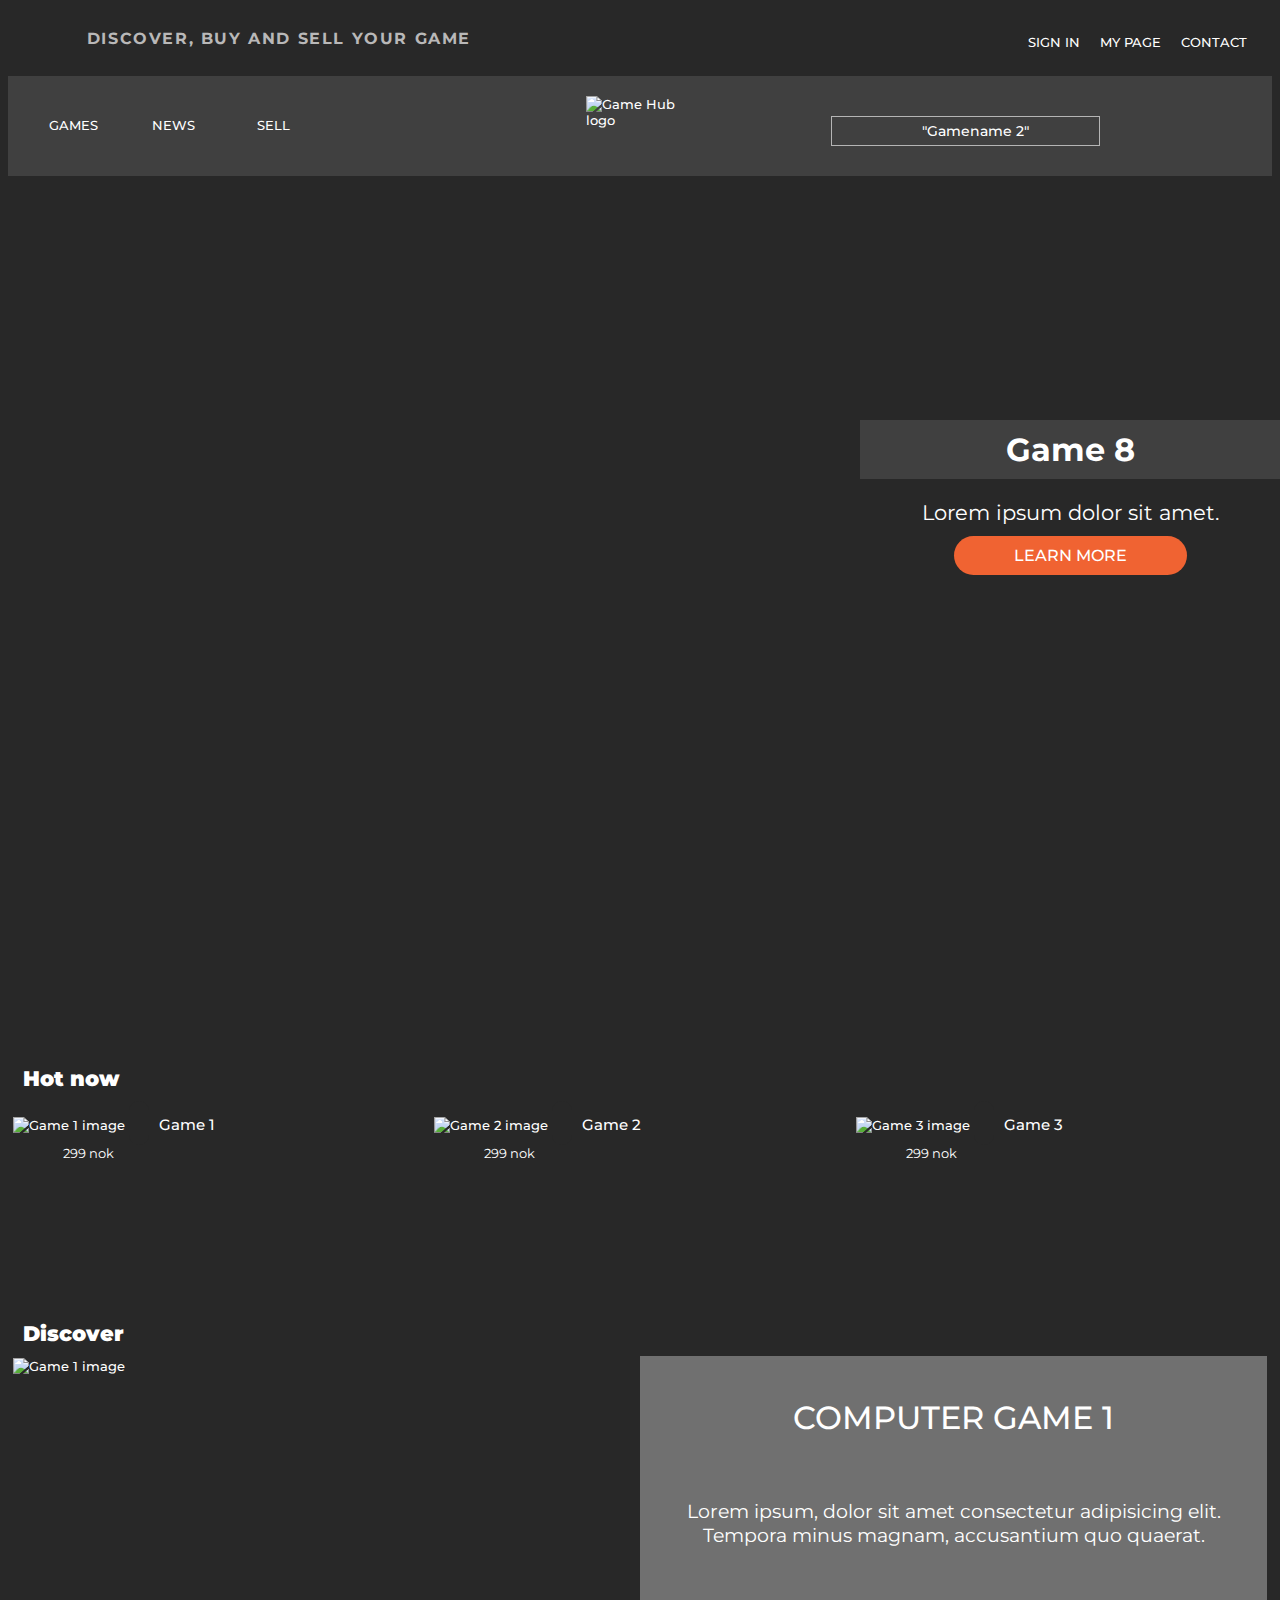
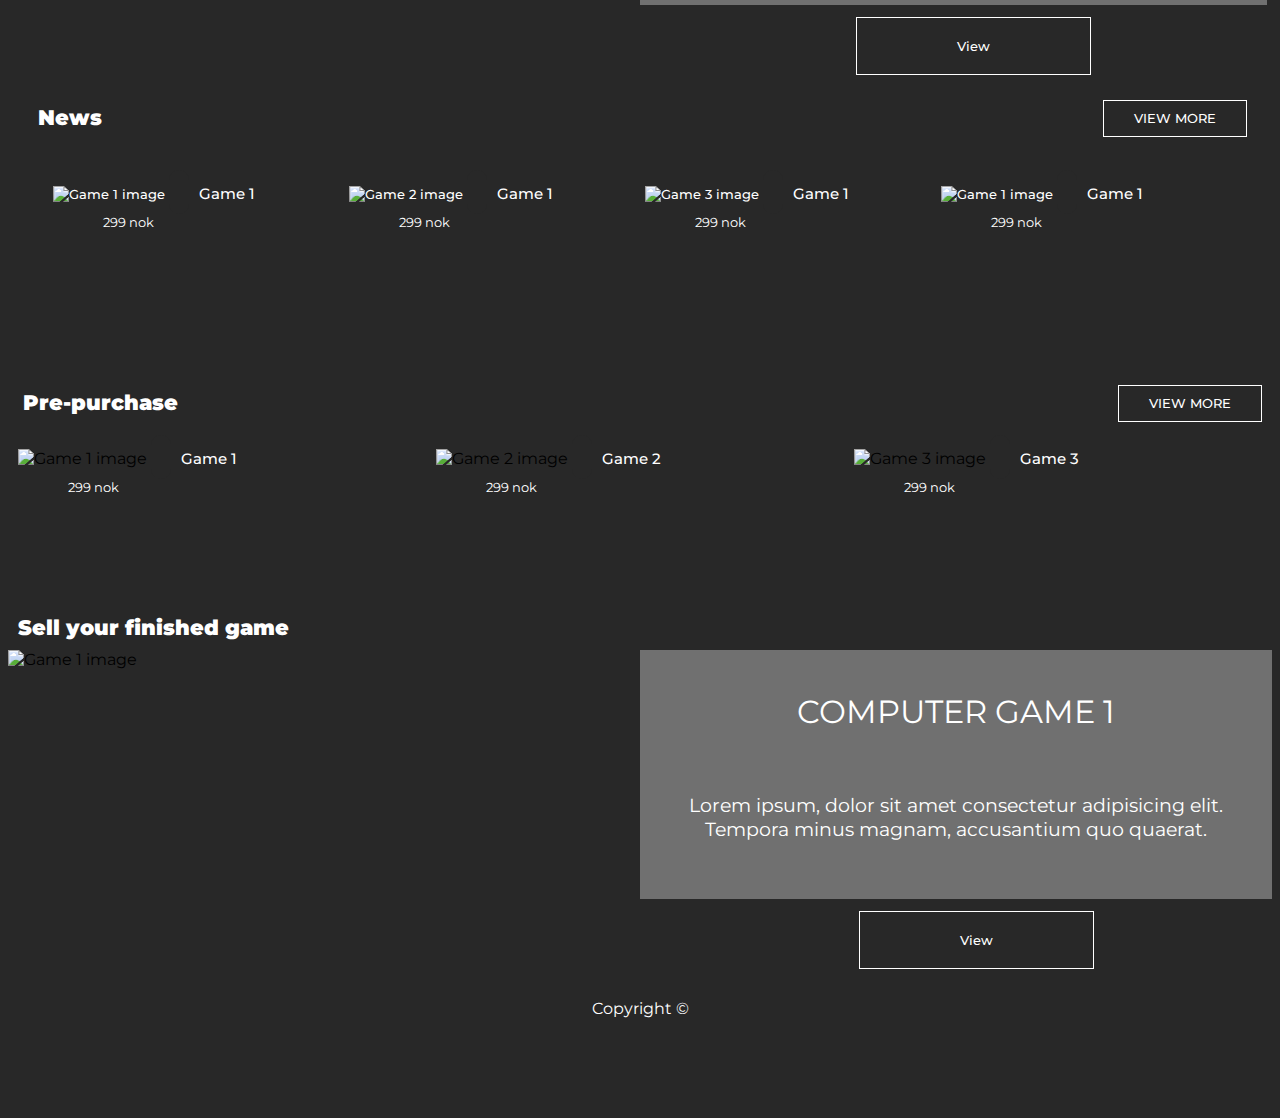
==== commit e7bc7c68: "update" ====
--- a/index.html
+++ b/index.html
@@ -54,7 +54,7 @@
         
 
         <div class="back-search">
-            <a href="#" class="search"><i class="far fa-search"></i>Search</a>
+            <a href="#" class="search"><i class="far fa-search"></i>"Gamename 2"</a>
             <i class="far fa-search res_search"></i>
         </div>
 
--- a/css/index.css
+++ b/css/index.css
@@ -215,9 +215,9 @@
 }
 
 .search {
-  font-size: 1em;
+  font-size: 0.9em;
   border: 0.5px solid;
-  border-color: #ffff;
+  border-color: rgb(181, 181, 181);
   border-radius: 0px;
   padding: 5px 70px;
   margin: 20px;  
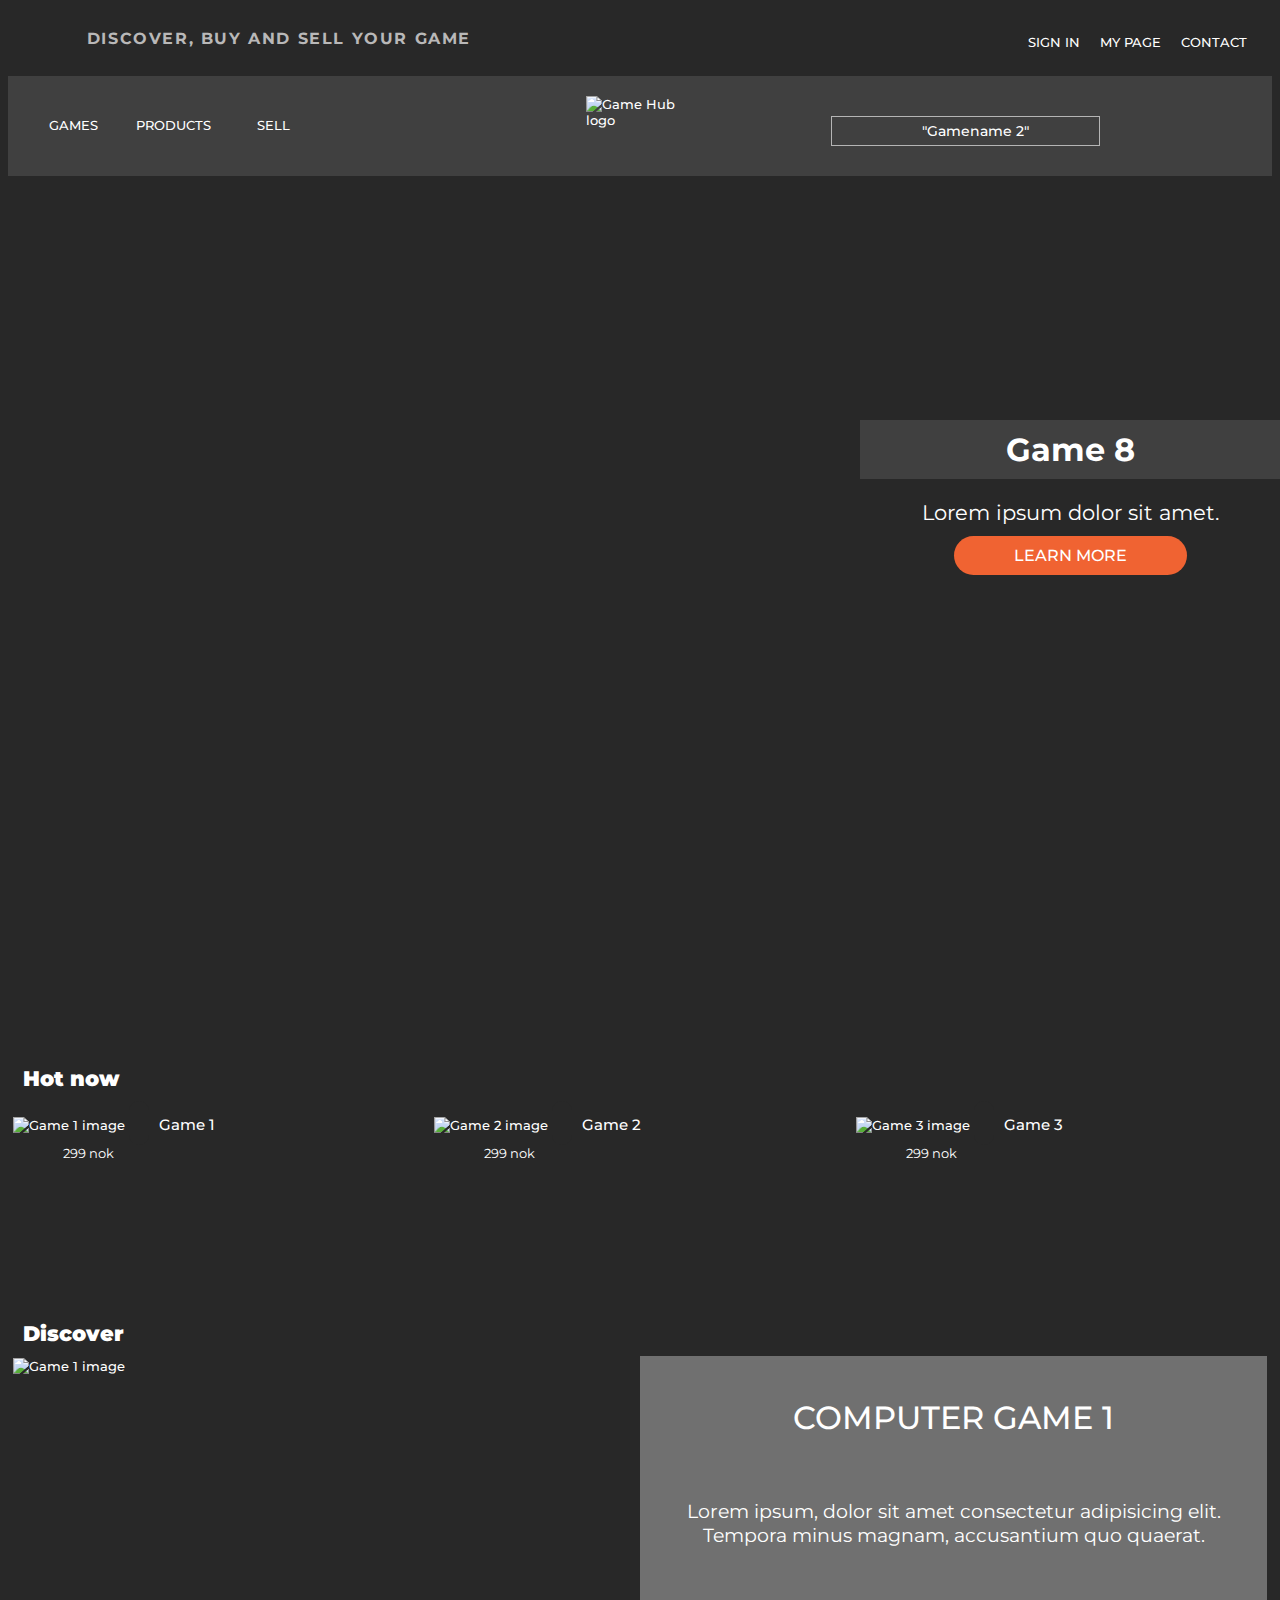
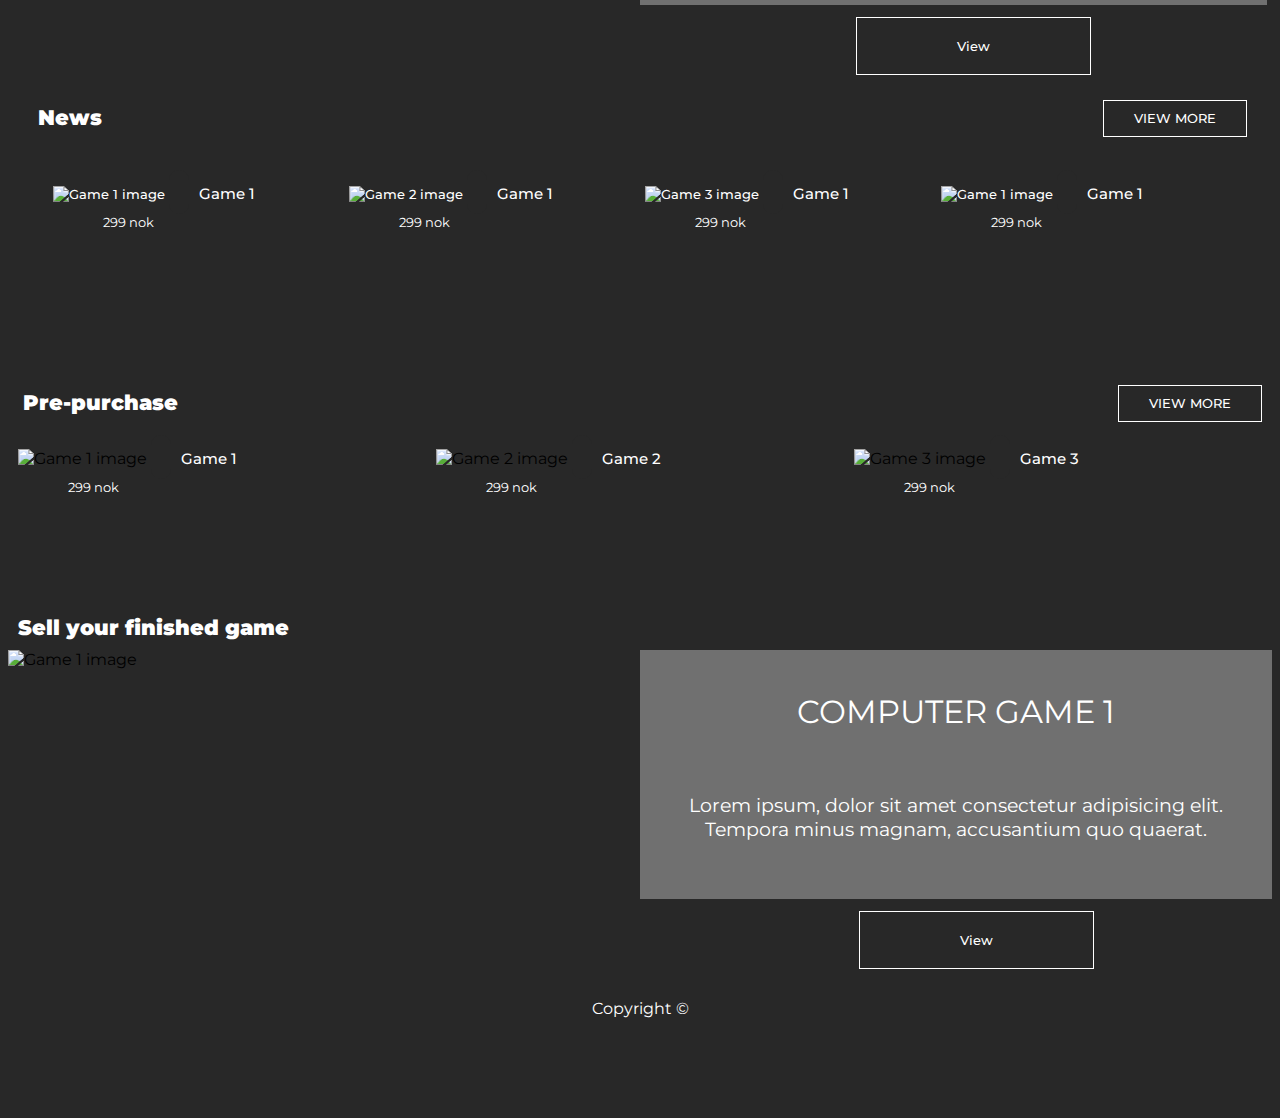
==== commit 39b6f380: "update" ====
--- a/index.html
+++ b/index.html
@@ -44,7 +44,7 @@
             <nav class="main-nav-1">
             <ul>
                 <li> <a href="games.html">Games</a></li>
-                <li> <a href="#">News</a></li>
+                <li> <a href="WP-API\products.html">Products</a></li>
                 <li> <a href="#">Sell</a></li>
             </ul>
             </nav>
@@ -94,7 +94,7 @@
         <!-- Top Container -->
         <section class="top-container">
             <div class="covergame">
-                <h1>Game 8</h1>
+                <h2>Game 8</h2>
                 <p>Lorem ipsum dolor sit amet.</p>
                 <a href="gamepage.html" class="cta-big">Learn More</a>
             </div>
--- a/css/index.css
+++ b/css/index.css
@@ -375,7 +375,7 @@
   text-align: center;
 }
 
-.top-container h1 {
+.top-container h2 {
   font-size: 2em;
   padding: 10px;
   width: 400px;
@@ -736,7 +736,7 @@
     text-align: left;
   }
 
-  .top-container h1 {
+  .top-container h2 {
     font-size: 1em;
     width: 150px;
     background-color: #b9b8b8;
